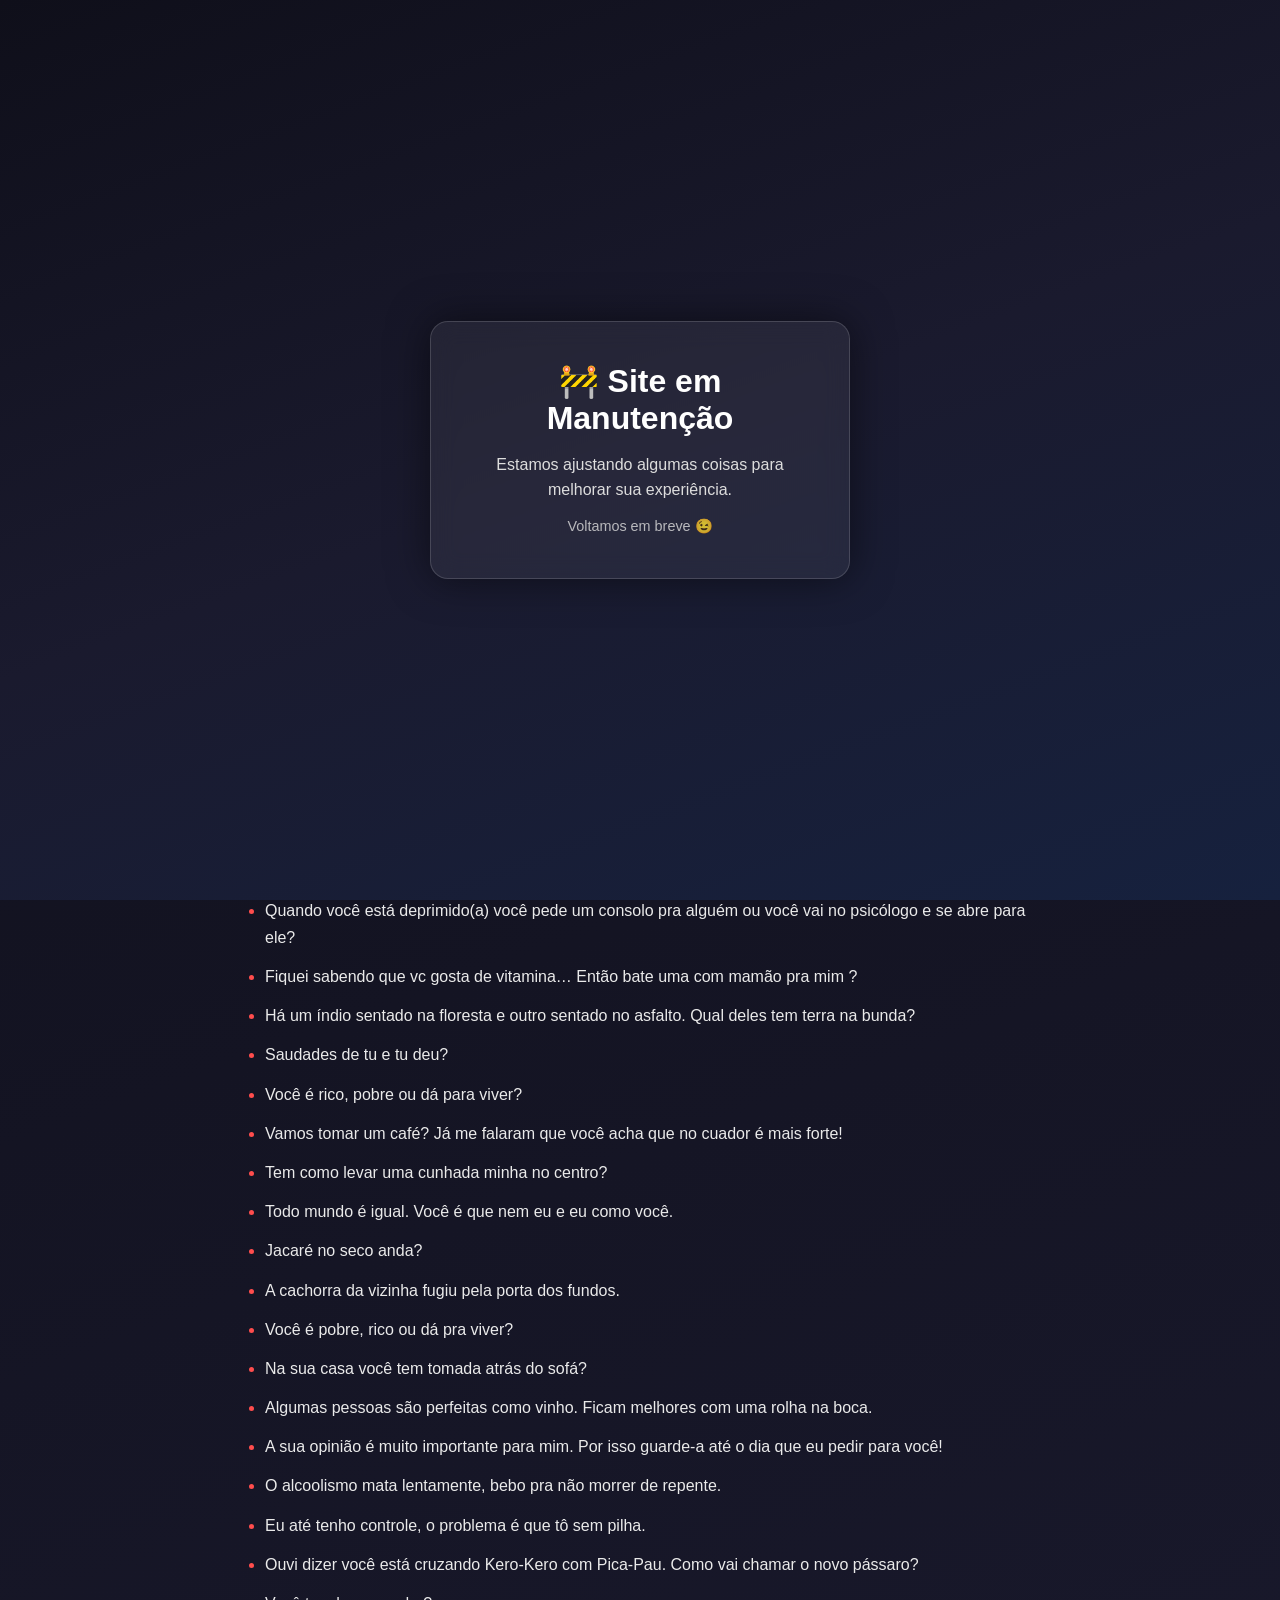
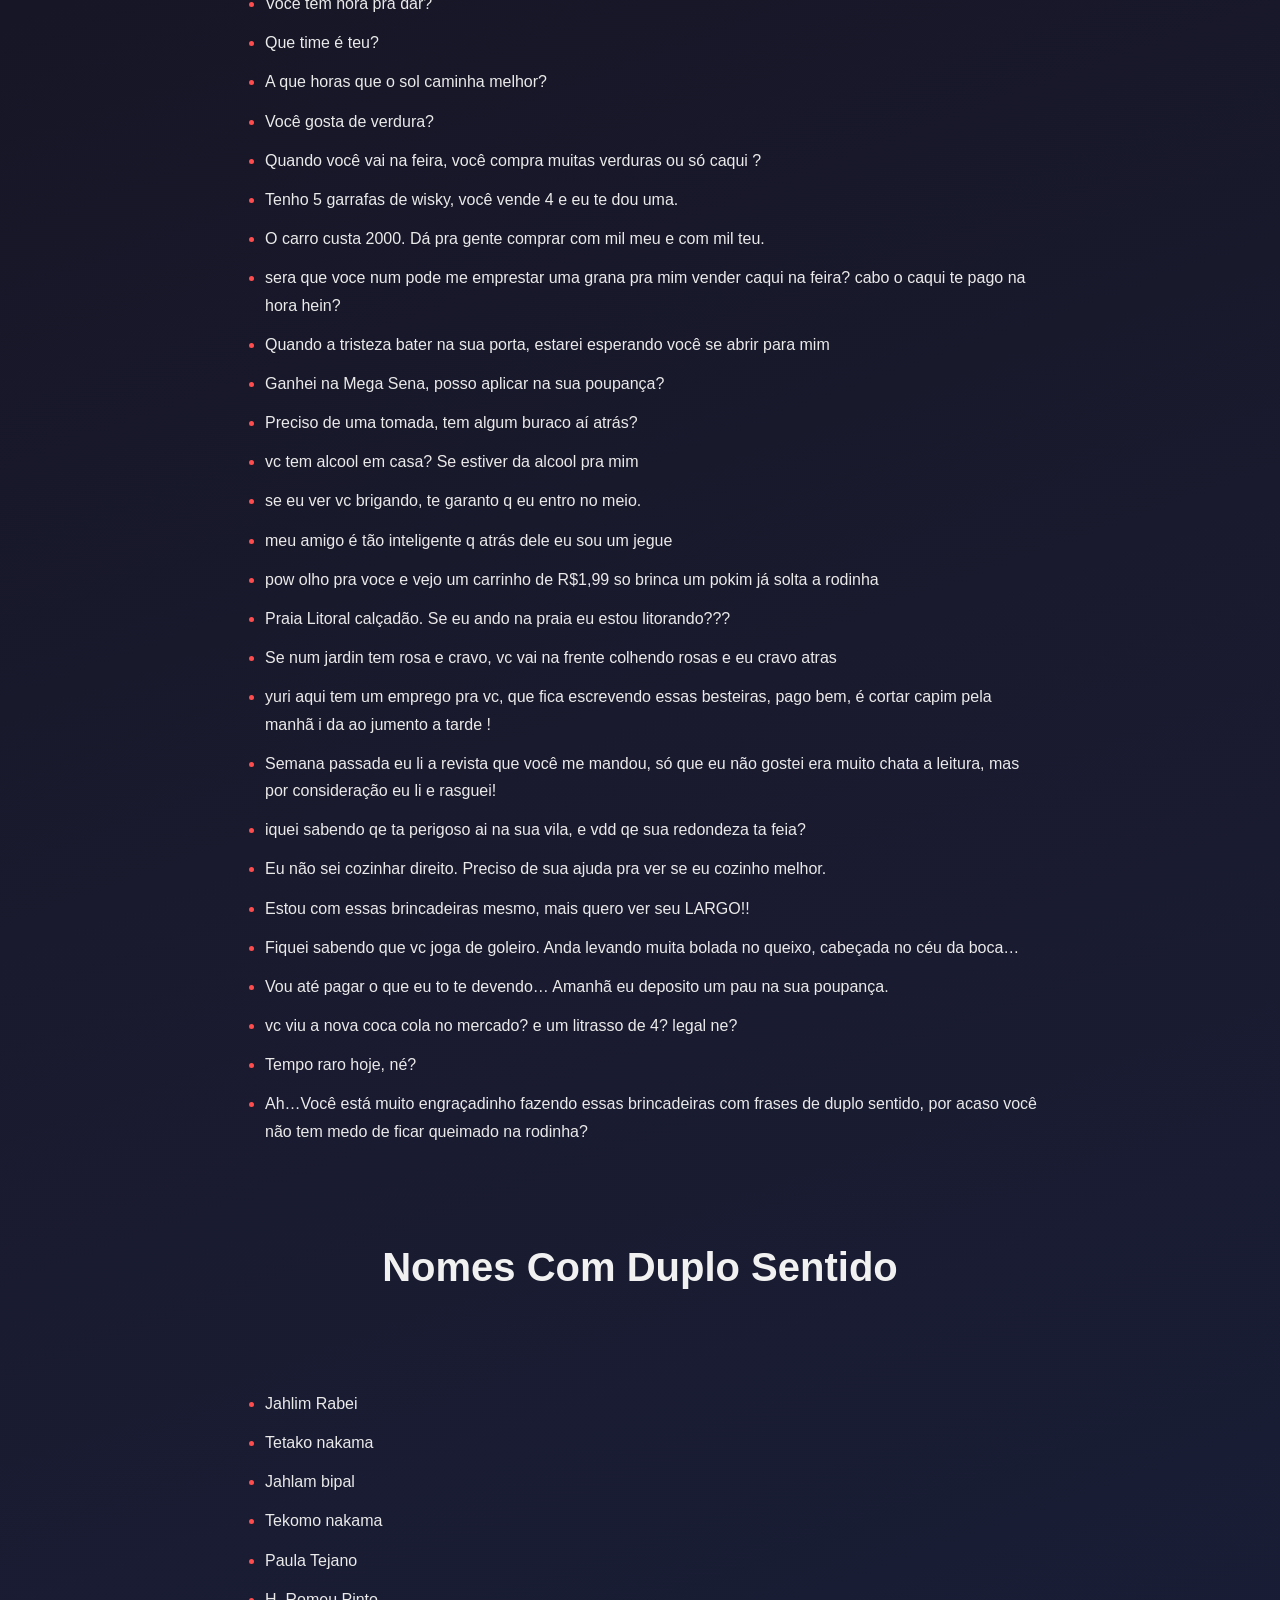
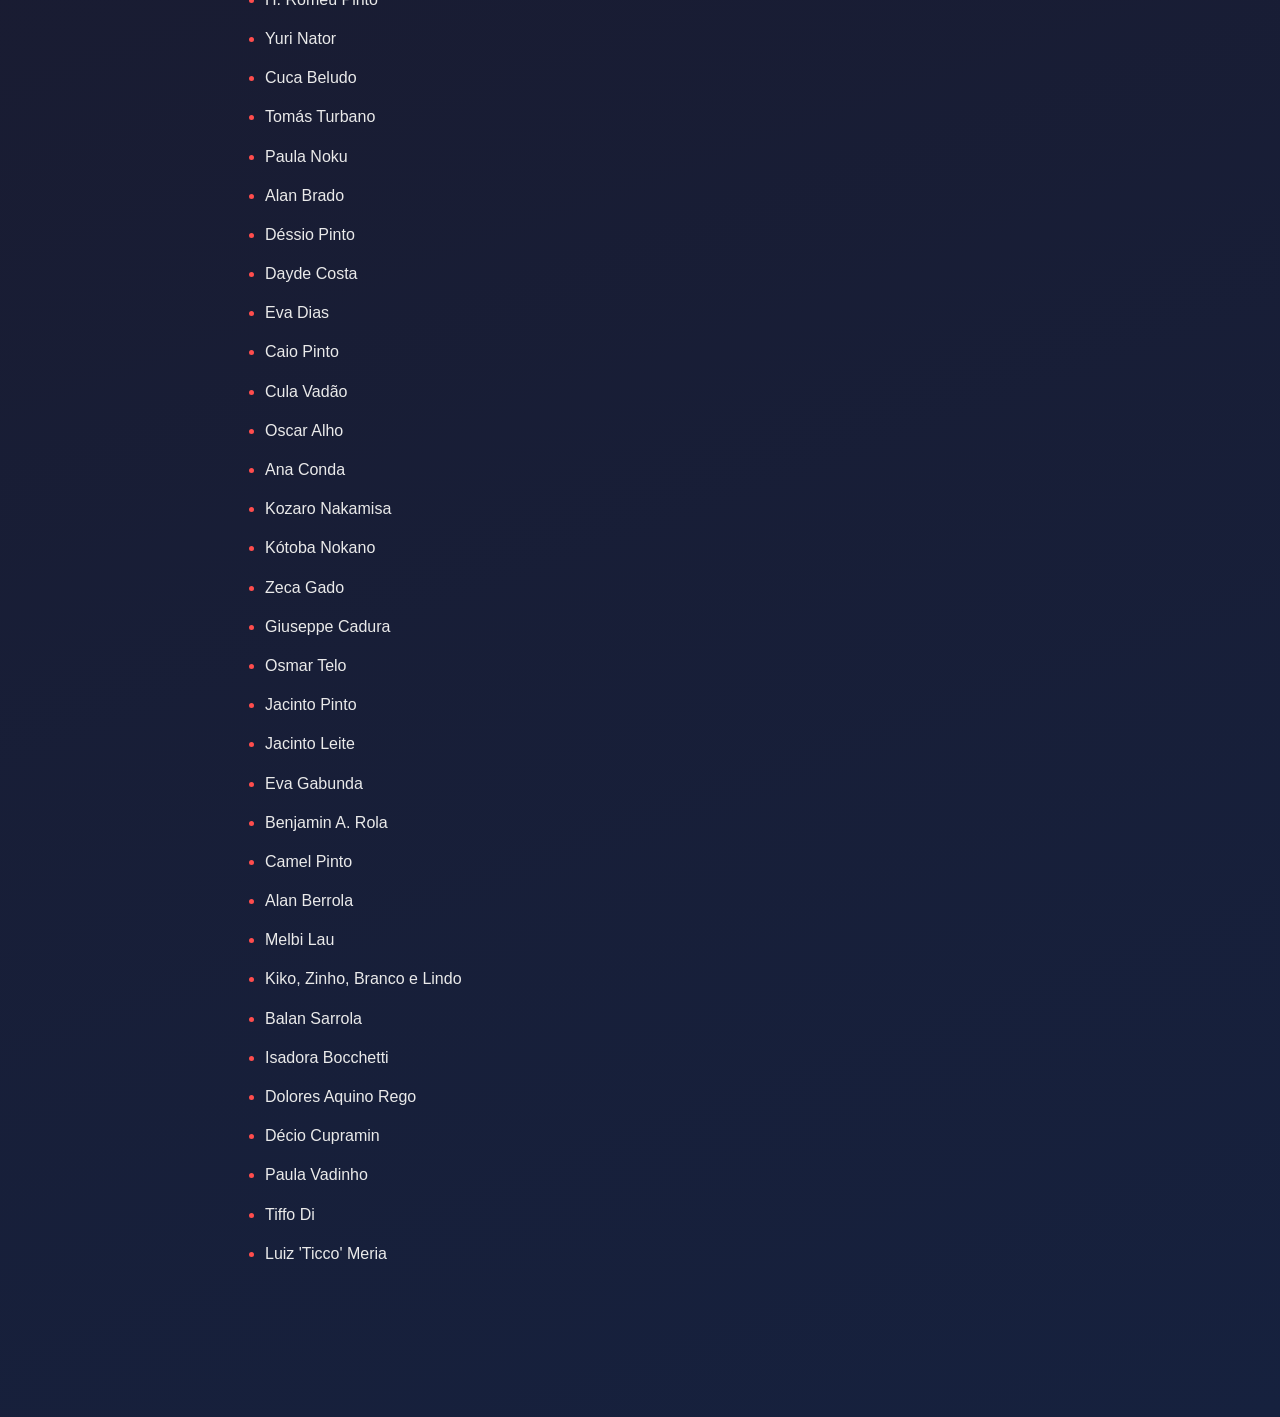
==== index.html @ 2785deab "atualizacao index e css" ====
<!DOCTYPE html>
<html lang="pt-br">
<head>
    <meta charset="UTF-8">
    <meta name="viewport" content="width=device-width, initial-scale=1.0">
    <title>Frases de Duplo Sentido</title>
    <link rel="stylesheet" href="style.css">
</head>

<div class="maintenance-overlay">
    <div class="maintenance-box">
        <h1>🚧 Site em Manutenção</h1>
        <p>
            Estamos ajustando algumas coisas para melhorar sua experiência.
        </p>
        <p class="small">
            Voltamos em breve 😉
        </p>
    </div>
</div>

  <body>

<header class="banner-topo">
    <h1>Frases de Duplo Sentido 😏</h1>
</header>

    <ul class="lista-frases">
  <li>O que eu te prometi ainda está de pé e vai ser cumprido, hein?!</li>
  <li>Dizem que opinião é que nem bunda, cada um tem a sua… Você costuma dar sua opinião?</li>
  <li>No escuro, lê como? Sem óculos, lê como? lê como mesmo?</li>
  <li>Se você quiser ir lá em casa, eu posso te dar uma comida.</li>
  <li>Como você está? Não como você, mas vou indo.</li>
  <li>Com 10kg de carne dá para vinte comer?</li>
  <li>Caminho de paca, tatu caminha dentro?</li>
  <li>Se eu te der 5 iphones, você vende 4 pra mim?</li>
  <li>Se eu cozinho todo mundo come.</li>
  <li>Eu estou cozinhando 20k de feijão, e vem o meu amigo e diz que se eu cozinho não é meu. Se eu cozinho não é meu?</li>
  <li>O carro custa 2000. Dá pra gente comprar com mil meu e com mil teu.</li>
  <li>Nesse calor até marinheiro em terra firme na bunda sua.</li>
  <li>Você corre ou só caminha?</li>
  <li>Quando você está deprimido(a) você pede um consolo pra alguém ou você vai no psicólogo e se abre para ele?</li>
  <li>Fiquei sabendo que vc gosta de vitamina… Então bate uma com mamão pra mim ?</li>
  <li>Há um índio sentado na floresta e outro sentado no asfalto. Qual deles tem terra na bunda?</li>
  <li>Saudades de tu e tu deu?</li>
  <li>Você é rico, pobre ou dá para viver?</li>
  <li>Vamos tomar um café? Já me falaram que você acha que no cuador é mais forte!</li>   
  <LI>Tem como levar uma cunhada minha no centro?</LI>
  <LI>Todo mundo é igual. Você é que nem eu e eu como você.</LI>
  <li>Jacaré no seco anda?</li>
  <li>A cachorra da vizinha fugiu pela porta dos fundos.</li>
  <li>Você é pobre, rico ou dá pra viver?</li>
  <li>Na sua casa você tem tomada atrás do sofá?</li>
  <li>Algumas pessoas são perfeitas como vinho. Ficam melhores com uma rolha na boca.</li>
  <li>A sua opinião é muito importante para mim. Por isso guarde-a até o dia que eu pedir para você!</li>
  <li>O alcoolismo mata lentamente, bebo pra não morrer de repente.</li>
  <li>Eu até tenho controle, o problema é que tô sem pilha.</li>
  <li>Ouvi dizer você está cruzando Kero-Kero com Pica-Pau. Como vai chamar o novo pássaro?</li>
  <li>Você tem hora pra dar?</li>
  <li>Que time é teu?</li>
  <li>A que horas que o sol caminha melhor?</li>
  <li>Você gosta de verdura?</li>
  <li>Quando você vai na feira, você compra muitas verduras ou só caqui ?</li>
  <li>Tenho 5 garrafas de wisky, você vende 4 e eu te dou uma.</li>
  <li>O carro custa 2000. Dá pra gente comprar com mil meu e com mil teu.</li>
  <li>sera que voce num pode me emprestar uma grana pra mim vender caqui na feira? cabo o caqui te pago na hora hein?</li>
  <li>Quando a tristeza bater na sua porta, estarei esperando você se abrir para mim</li>
  <li>Ganhei na Mega Sena, posso aplicar na sua poupança?</li>
  <li>Preciso de uma tomada, tem algum buraco aí atrás?</li>
  <li>vc tem alcool em casa? Se estiver da alcool pra mim</li>
  <li>se eu ver vc brigando, te garanto q eu entro no meio.</li>
  <li>meu amigo é tão inteligente q atrás dele eu sou um jegue</li>
  <li>pow olho pra voce e vejo um carrinho de R$1,99 so brinca um pokim já solta a rodinha</li>
  <li>Praia Litoral calçadão. Se eu ando na praia eu estou litorando???</li>
  <li>Se num jardin tem rosa e cravo, vc vai na frente colhendo rosas e eu cravo atras</li>
  <li>yuri aqui tem um emprego pra vc, que fica escrevendo essas besteiras, pago bem, é cortar capim pela manhã i da ao jumento a tarde !</li>
  <li>Semana passada eu li a revista que você me mandou, só que eu não gostei era muito chata a leitura, mas por consideração eu li e rasguei!</li>
  <li>iquei sabendo qe ta perigoso ai na sua vila, e vdd qe sua redondeza ta feia?</li>
  <li>Eu não sei cozinhar direito. Preciso de sua ajuda pra ver se eu cozinho melhor.</li>
  <li>Estou com essas brincadeiras mesmo, mais quero ver seu LARGO!!</li>
  <li>Fiquei sabendo que vc joga de goleiro. Anda levando muita bolada no queixo, cabeçada no céu da boca…</li>
  <li>Vou até pagar o que eu to te devendo… Amanhã eu deposito um pau na sua poupança.</li>
  <li>vc viu a nova coca cola no mercado? e um litrasso de 4? legal ne?</li>
  <li>Tempo raro hoje, né?</li>
  <li>Ah…Você está muito engraçadinho fazendo essas brincadeiras com frases de duplo sentido, por acaso você não tem medo de ficar queimado na rodinha?</li>
</ul>

<h1>Nomes Com Duplo Sentido</h1>

  <ul class="lista-2">
    <li>Jahlim Rabei</li>
    <li>Tetako nakama</li>
    <li>Jahlam bipal</li>
    <li>Tekomo nakama</li>
    <li>Paula Tejano</li>
    <li>H. Romeu Pinto</li>
    <li>Yuri Nator</li>
    <li>Cuca Beludo</li>
    <li>Tomás Turbano</li>
    <li>Paula Noku</li>
    <li>Alan Brado</li>
    <li>Déssio Pinto</li>
    <li>Dayde Costa</li>
    <li>Eva Dias</li>
    <li>Caio Pinto</li>
    <li>Cula Vadão</li>
    <li>Oscar Alho</li>
    <li>Ana Conda</li>
    <li>Kozaro Nakamisa</li>
    <li>Kótoba Nokano</li>
    <li>Zeca Gado</li>
    <li>Giuseppe Cadura</li>
    <li>Osmar Telo</li>
    <li>Jacinto Pinto</li>
    <li>Jacinto Leite</li>
    <li>Eva Gabunda</li>
    <li>Benjamin A. Rola</li>
    <li>Camel Pinto</li>
    <li>Alan Berrola</li>
    <li>Melbi Lau</li>
    <li>Kiko, Zinho, Branco e Lindo</li>
    <li>Balan Sarrola</li>
    <li>Isadora Bocchetti</li>
    <li>Dolores Aquino Rego</li>
    <li>Décio Cupramin</li>
    <li>Paula Vadinho</li>
    <li>Tiffo Di</li>
    <li>Luiz 'Ticco' Meria</li>
  </ul>

</body>
</html>
---- style.css ----
* {
    margin: 0;
    padding: 0;
    box-sizing: border-box;
    font-family: 'Inter', Arial, sans-serif;
}

body {
    min-height: 100vh;
    background: linear-gradient(160deg, #0f0f1a, #1a1a2e, #16213e);
    color: #f1f1f1;
    padding: 50px 20px;
}

.banner-topo {
    width: 100%;
    height: 250px;
    background-image: url(img/img\ 2.png);
    background-size: cover;
    background-position: center;
    color: white;
    display: flex;
    flex-direction: column;
    justify-content: center;
    align-items: center;
    text-shadow: 2px 2px 5px rgba(0,0,0,0.7);

    margin-bottom: 60px; /* 👈 ESPAÇO ENTRE BANNER E CONTEÚDO */
}


/* TÍTULOS */
h1 {
    font-size: 2.5rem;
    margin-bottom: 100px;
    text-align: center;
}

h2 {
    font-size: 1.1rem;
    font-weight: 400;
    color: #cfcfcf;
    text-align: center;
    margin-bottom: 110px;
}

/* LISTA BÁSICA, MAS BONITA */
.lista-frases {

    max-width: 800px;
    margin: 0 auto;
    list-style: disc;
    padding-left: 25px;
    margin-bottom: 100px; /* espaço após a lista */
}

.lista-frases li {
    font-size: 1rem;
    line-height: 1.7;
    margin-bottom: 12px;
    color: #eaeaea;
}

/* melhora visual das bolinhas */
.lista-frases li::marker {
    color: #ff4d4d;
}

.lista-2 {

    max-width: 800px;
    margin: 0 auto;
    list-style: disc;
    padding-left: 25px;
    margin-bottom: 100px; /* espaço após a lista */

}

.lista-2 li {

    font-size: 1rem;
    line-height: 1.7;
    margin-bottom: 12px;
    color: #eaeaea;
}

/* melhora visual das bolinhas */
.lista-2 li::marker {
    color: #ff4d4d;
}

/* ============================= */
/* OVERLAY DE SITE EM MANUTENÇÃO */
/* ============================= */

.maintenance-overlay {
    position: fixed;
    inset: 0;
    background: linear-gradient(160deg, #0f0f1a, #1a1a2e, #16213e);
    display: flex;
    align-items: center;
    justify-content: center;
    z-index: 999999; /* fica acima de tudo */
}

/* Caixa central */
.maintenance-box {
    background: rgba(255, 255, 255, 0.06);
    border: 1px solid rgba(255, 255, 255, 0.15);
    padding: 40px;
    border-radius: 18px;
    max-width: 420px;
    width: 90%;
    text-align: center;
    backdrop-filter: blur(12px);
    box-shadow: 0 0 40px rgba(0, 0, 0, 0.5);
}

/* Título */
.maintenance-box h1 {
    font-size: 2rem;
    margin-bottom: 15px;
    color: #ffffff;
}

/* Texto */
.maintenance-box p {
    font-size: 1rem;
    line-height: 1.6;
    color: #dddddd;
}

/* Texto menor */
.maintenance-box .small {
    margin-top: 12px;
    font-size: 0.9rem;
    opacity: 0.8;
}
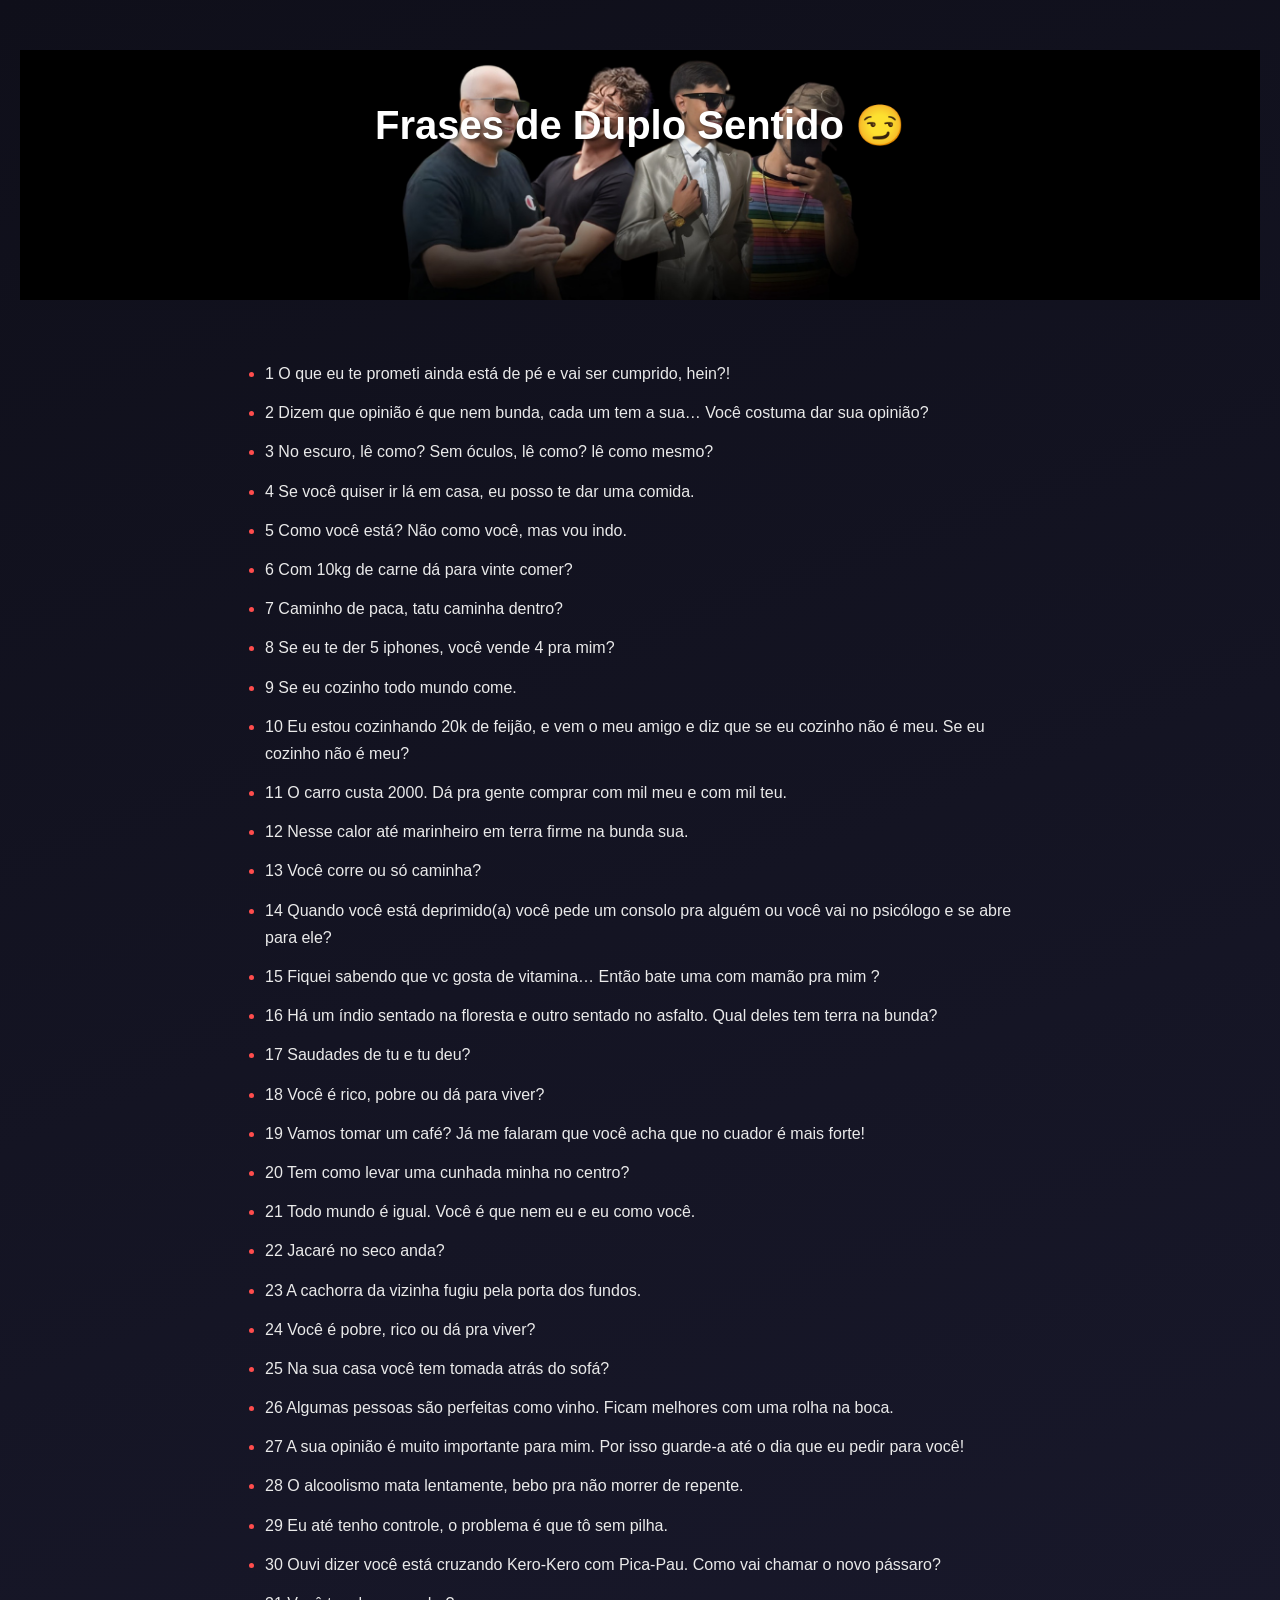
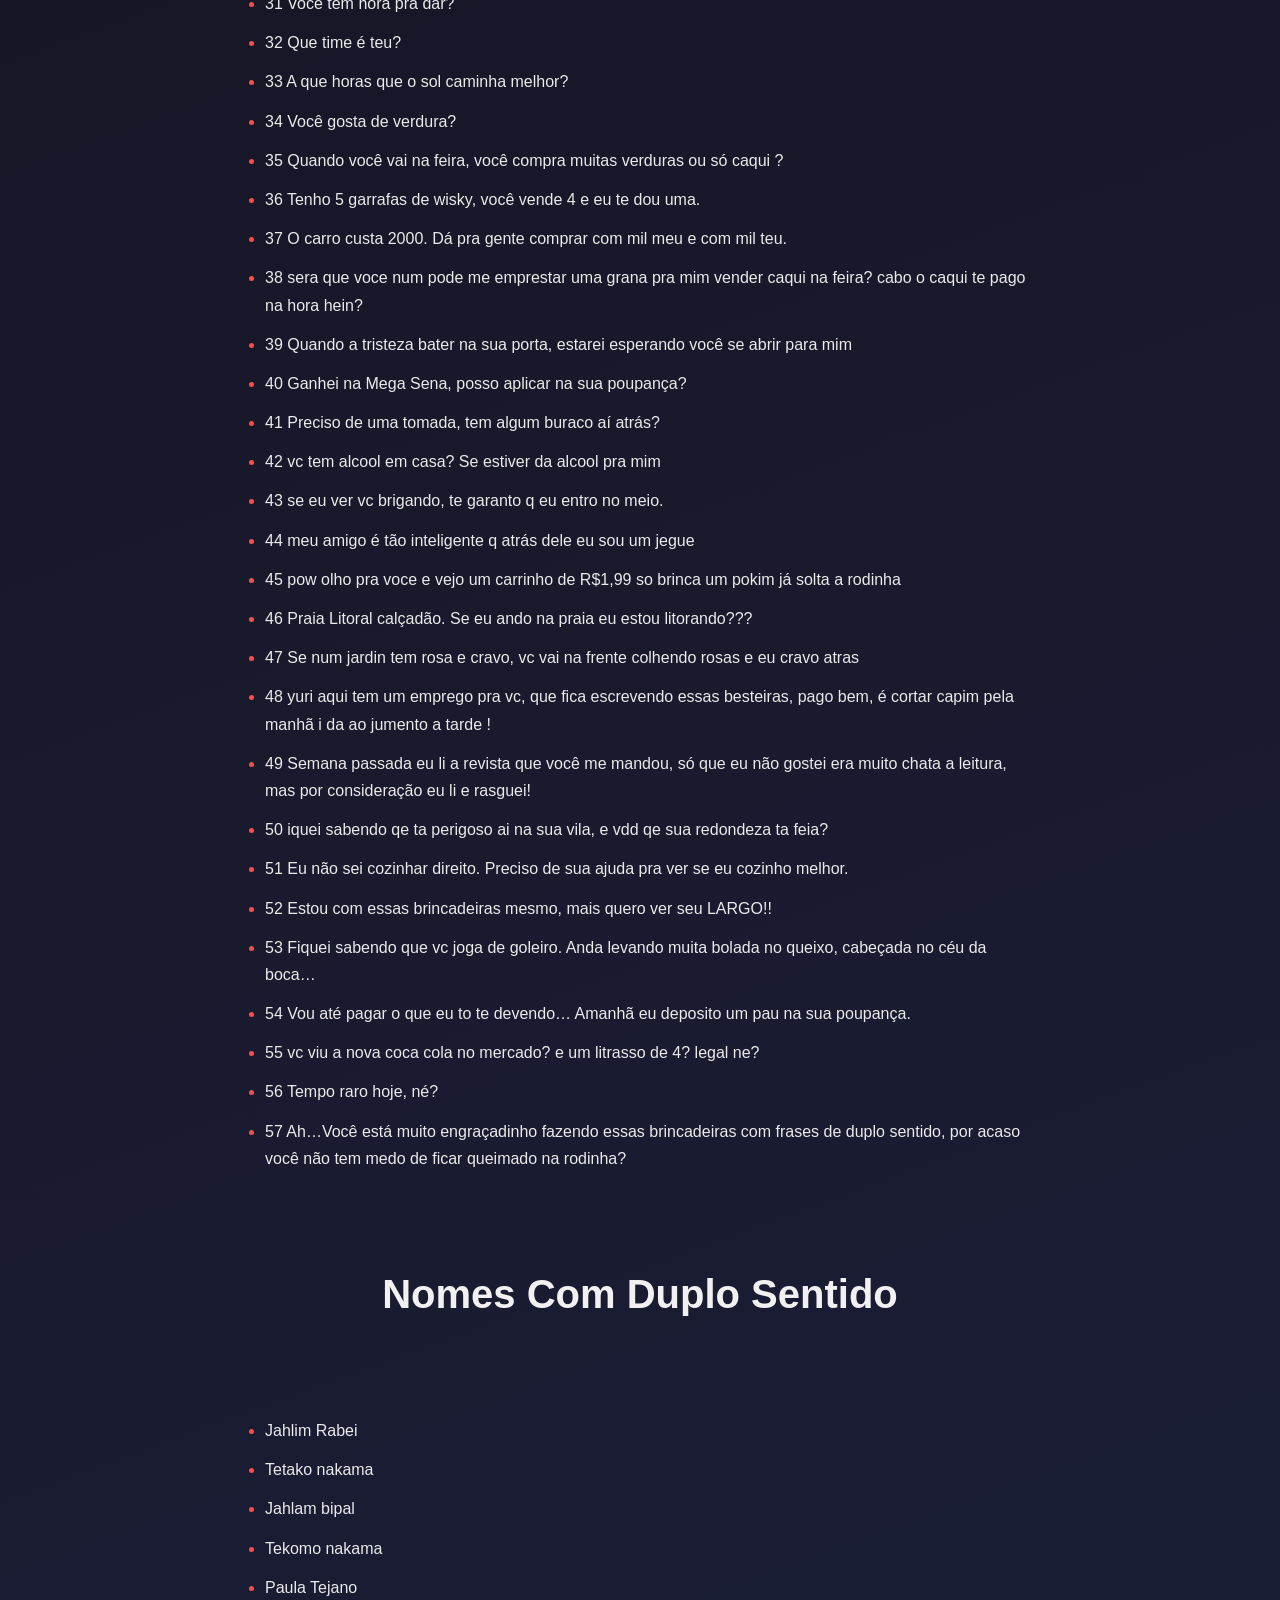
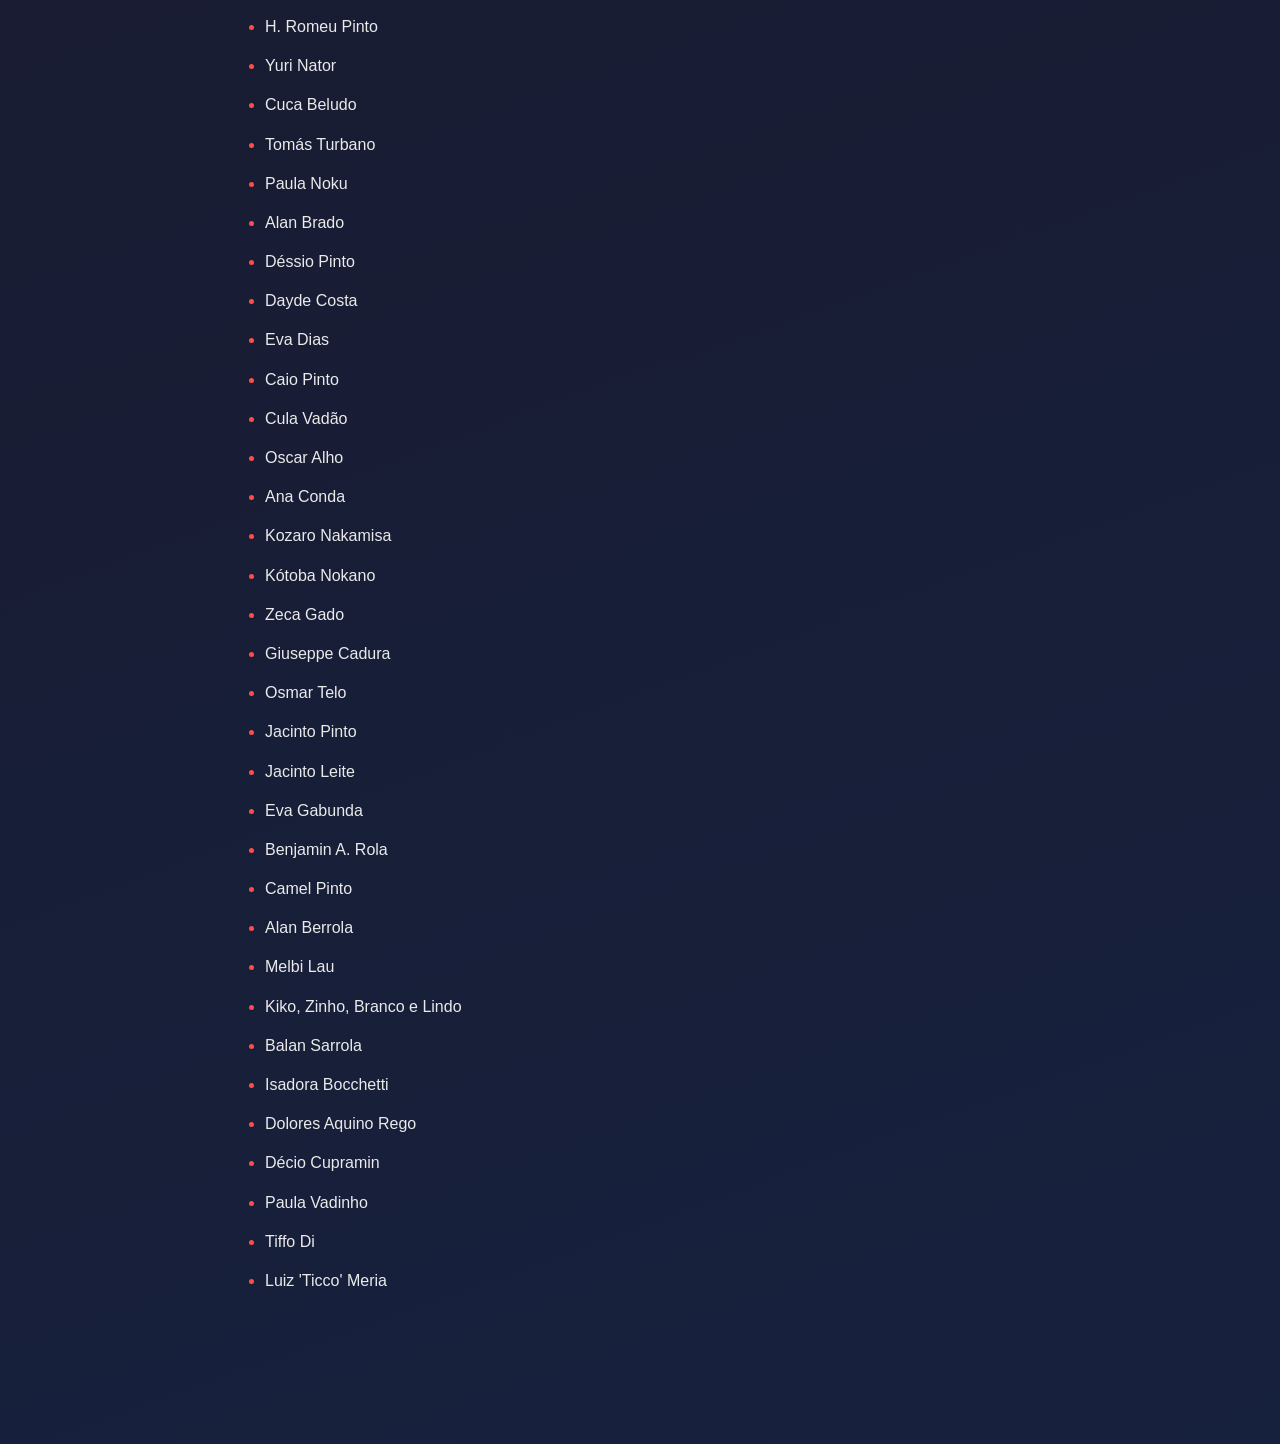
==== commit 1dad93fb: "atualizacao index e css" ====
--- a/index.html
+++ b/index.html
@@ -7,18 +7,6 @@
     <link rel="stylesheet" href="style.css">
 </head>
 
-<div class="maintenance-overlay">
-    <div class="maintenance-box">
-        <h1>🚧 Site em Manutenção</h1>
-        <p>
-            Estamos ajustando algumas coisas para melhorar sua experiência.
-        </p>
-        <p class="small">
-            Voltamos em breve 😉
-        </p>
-    </div>
-</div>
-
   <body>
 
 <header class="banner-topo">
@@ -26,63 +14,63 @@
 </header>
 
     <ul class="lista-frases">
-  <li>O que eu te prometi ainda está de pé e vai ser cumprido, hein?!</li>
-  <li>Dizem que opinião é que nem bunda, cada um tem a sua… Você costuma dar sua opinião?</li>
-  <li>No escuro, lê como? Sem óculos, lê como? lê como mesmo?</li>
-  <li>Se você quiser ir lá em casa, eu posso te dar uma comida.</li>
-  <li>Como você está? Não como você, mas vou indo.</li>
-  <li>Com 10kg de carne dá para vinte comer?</li>
-  <li>Caminho de paca, tatu caminha dentro?</li>
-  <li>Se eu te der 5 iphones, você vende 4 pra mim?</li>
-  <li>Se eu cozinho todo mundo come.</li>
-  <li>Eu estou cozinhando 20k de feijão, e vem o meu amigo e diz que se eu cozinho não é meu. Se eu cozinho não é meu?</li>
-  <li>O carro custa 2000. Dá pra gente comprar com mil meu e com mil teu.</li>
-  <li>Nesse calor até marinheiro em terra firme na bunda sua.</li>
-  <li>Você corre ou só caminha?</li>
-  <li>Quando você está deprimido(a) você pede um consolo pra alguém ou você vai no psicólogo e se abre para ele?</li>
-  <li>Fiquei sabendo que vc gosta de vitamina… Então bate uma com mamão pra mim ?</li>
-  <li>Há um índio sentado na floresta e outro sentado no asfalto. Qual deles tem terra na bunda?</li>
-  <li>Saudades de tu e tu deu?</li>
-  <li>Você é rico, pobre ou dá para viver?</li>
-  <li>Vamos tomar um café? Já me falaram que você acha que no cuador é mais forte!</li>   
-  <LI>Tem como levar uma cunhada minha no centro?</LI>
-  <LI>Todo mundo é igual. Você é que nem eu e eu como você.</LI>
-  <li>Jacaré no seco anda?</li>
-  <li>A cachorra da vizinha fugiu pela porta dos fundos.</li>
-  <li>Você é pobre, rico ou dá pra viver?</li>
-  <li>Na sua casa você tem tomada atrás do sofá?</li>
-  <li>Algumas pessoas são perfeitas como vinho. Ficam melhores com uma rolha na boca.</li>
-  <li>A sua opinião é muito importante para mim. Por isso guarde-a até o dia que eu pedir para você!</li>
-  <li>O alcoolismo mata lentamente, bebo pra não morrer de repente.</li>
-  <li>Eu até tenho controle, o problema é que tô sem pilha.</li>
-  <li>Ouvi dizer você está cruzando Kero-Kero com Pica-Pau. Como vai chamar o novo pássaro?</li>
-  <li>Você tem hora pra dar?</li>
-  <li>Que time é teu?</li>
-  <li>A que horas que o sol caminha melhor?</li>
-  <li>Você gosta de verdura?</li>
-  <li>Quando você vai na feira, você compra muitas verduras ou só caqui ?</li>
-  <li>Tenho 5 garrafas de wisky, você vende 4 e eu te dou uma.</li>
-  <li>O carro custa 2000. Dá pra gente comprar com mil meu e com mil teu.</li>
-  <li>sera que voce num pode me emprestar uma grana pra mim vender caqui na feira? cabo o caqui te pago na hora hein?</li>
-  <li>Quando a tristeza bater na sua porta, estarei esperando você se abrir para mim</li>
-  <li>Ganhei na Mega Sena, posso aplicar na sua poupança?</li>
-  <li>Preciso de uma tomada, tem algum buraco aí atrás?</li>
-  <li>vc tem alcool em casa? Se estiver da alcool pra mim</li>
-  <li>se eu ver vc brigando, te garanto q eu entro no meio.</li>
-  <li>meu amigo é tão inteligente q atrás dele eu sou um jegue</li>
-  <li>pow olho pra voce e vejo um carrinho de R$1,99 so brinca um pokim já solta a rodinha</li>
-  <li>Praia Litoral calçadão. Se eu ando na praia eu estou litorando???</li>
-  <li>Se num jardin tem rosa e cravo, vc vai na frente colhendo rosas e eu cravo atras</li>
-  <li>yuri aqui tem um emprego pra vc, que fica escrevendo essas besteiras, pago bem, é cortar capim pela manhã i da ao jumento a tarde !</li>
-  <li>Semana passada eu li a revista que você me mandou, só que eu não gostei era muito chata a leitura, mas por consideração eu li e rasguei!</li>
-  <li>iquei sabendo qe ta perigoso ai na sua vila, e vdd qe sua redondeza ta feia?</li>
-  <li>Eu não sei cozinhar direito. Preciso de sua ajuda pra ver se eu cozinho melhor.</li>
-  <li>Estou com essas brincadeiras mesmo, mais quero ver seu LARGO!!</li>
-  <li>Fiquei sabendo que vc joga de goleiro. Anda levando muita bolada no queixo, cabeçada no céu da boca…</li>
-  <li>Vou até pagar o que eu to te devendo… Amanhã eu deposito um pau na sua poupança.</li>
-  <li>vc viu a nova coca cola no mercado? e um litrasso de 4? legal ne?</li>
-  <li>Tempo raro hoje, né?</li>
-  <li>Ah…Você está muito engraçadinho fazendo essas brincadeiras com frases de duplo sentido, por acaso você não tem medo de ficar queimado na rodinha?</li>
+  <li>1 O que eu te prometi ainda está de pé e vai ser cumprido, hein?!</li>
+  <li>2 Dizem que opinião é que nem bunda, cada um tem a sua… Você costuma dar sua opinião?</li>
+  <li>3 No escuro, lê como? Sem óculos, lê como? lê como mesmo?</li>
+  <li>4 Se você quiser ir lá em casa, eu posso te dar uma comida.</li>
+  <li>5 Como você está? Não como você, mas vou indo.</li>
+  <li>6 Com 10kg de carne dá para vinte comer?</li>
+  <li>7 Caminho de paca, tatu caminha dentro?</li>
+  <li>8 Se eu te der 5 iphones, você vende 4 pra mim?</li>
+  <li>9 Se eu cozinho todo mundo come.</li>
+  <li>10 Eu estou cozinhando 20k de feijão, e vem o meu amigo e diz que se eu cozinho não é meu. Se eu cozinho não é meu?</li>
+  <li>11 O carro custa 2000. Dá pra gente comprar com mil meu e com mil teu.</li>
+  <li>12 Nesse calor até marinheiro em terra firme na bunda sua.</li>
+  <li>13 Você corre ou só caminha?</li>
+  <li>14 Quando você está deprimido(a) você pede um consolo pra alguém ou você vai no psicólogo e se abre para ele?</li>
+  <li>15 Fiquei sabendo que vc gosta de vitamina… Então bate uma com mamão pra mim ?</li>
+  <li>16 Há um índio sentado na floresta e outro sentado no asfalto. Qual deles tem terra na bunda?</li>
+  <li>17 Saudades de tu e tu deu?</li>
+  <li>18 Você é rico, pobre ou dá para viver?</li>
+  <li>19 Vamos tomar um café? Já me falaram que você acha que no cuador é mais forte!</li>   
+  <LI>20 Tem como levar uma cunhada minha no centro?</LI>
+  <LI>21 Todo mundo é igual. Você é que nem eu e eu como você.</LI>
+  <li>22 Jacaré no seco anda?</li>
+  <li>23 A cachorra da vizinha fugiu pela porta dos fundos.</li>
+  <li>24 Você é pobre, rico ou dá pra viver?</li>
+  <li>25 Na sua casa você tem tomada atrás do sofá?</li>
+  <li>26 Algumas pessoas são perfeitas como vinho. Ficam melhores com uma rolha na boca.</li>
+  <li>27 A sua opinião é muito importante para mim. Por isso guarde-a até o dia que eu pedir para você!</li>
+  <li>28 O alcoolismo mata lentamente, bebo pra não morrer de repente.</li>
+  <li>29 Eu até tenho controle, o problema é que tô sem pilha.</li>
+  <li>30 Ouvi dizer você está cruzando Kero-Kero com Pica-Pau. Como vai chamar o novo pássaro?</li>
+  <li>31 Você tem hora pra dar?</li>
+  <li>32 Que time é teu?</li>
+  <li>33 A que horas que o sol caminha melhor?</li>
+  <li>34 Você gosta de verdura?</li>
+  <li>35 Quando você vai na feira, você compra muitas verduras ou só caqui ?</li>
+  <li>36 Tenho 5 garrafas de wisky, você vende 4 e eu te dou uma.</li>
+  <li>37 O carro custa 2000. Dá pra gente comprar com mil meu e com mil teu.</li>
+  <li>38 sera que voce num pode me emprestar uma grana pra mim vender caqui na feira? cabo o caqui te pago na hora hein?</li>
+  <li>39 Quando a tristeza bater na sua porta, estarei esperando você se abrir para mim</li>
+  <li>40 Ganhei na Mega Sena, posso aplicar na sua poupança?</li>
+  <li>41 Preciso de uma tomada, tem algum buraco aí atrás?</li>
+  <li>42 vc tem alcool em casa? Se estiver da alcool pra mim</li>
+  <li>43 se eu ver vc brigando, te garanto q eu entro no meio.</li>
+  <li>44 meu amigo é tão inteligente q atrás dele eu sou um jegue</li>
+  <li>45 pow olho pra voce e vejo um carrinho de R$1,99 so brinca um pokim já solta a rodinha</li>
+  <li>46 Praia Litoral calçadão. Se eu ando na praia eu estou litorando???</li>
+  <li>47 Se num jardin tem rosa e cravo, vc vai na frente colhendo rosas e eu cravo atras</li>
+  <li>48 yuri aqui tem um emprego pra vc, que fica escrevendo essas besteiras, pago bem, é cortar capim pela manhã i da ao jumento a tarde !</li>
+  <li>49 Semana passada eu li a revista que você me mandou, só que eu não gostei era muito chata a leitura, mas por consideração eu li e rasguei!</li>
+  <li>50 iquei sabendo qe ta perigoso ai na sua vila, e vdd qe sua redondeza ta feia?</li>
+  <li>51 Eu não sei cozinhar direito. Preciso de sua ajuda pra ver se eu cozinho melhor.</li>
+  <li>52 Estou com essas brincadeiras mesmo, mais quero ver seu LARGO!!</li>
+  <li>53 Fiquei sabendo que vc joga de goleiro. Anda levando muita bolada no queixo, cabeçada no céu da boca…</li>
+  <li>54 Vou até pagar o que eu to te devendo… Amanhã eu deposito um pau na sua poupança.</li>
+  <li>55 vc viu a nova coca cola no mercado? e um litrasso de 4? legal ne?</li>
+  <li>56 Tempo raro hoje, né?</li>
+  <li>57 Ah…Você está muito engraçadinho fazendo essas brincadeiras com frases de duplo sentido, por acaso você não tem medo de ficar queimado na rodinha?</li>
 </ul>
 
 <h1>Nomes Com Duplo Sentido</h1>
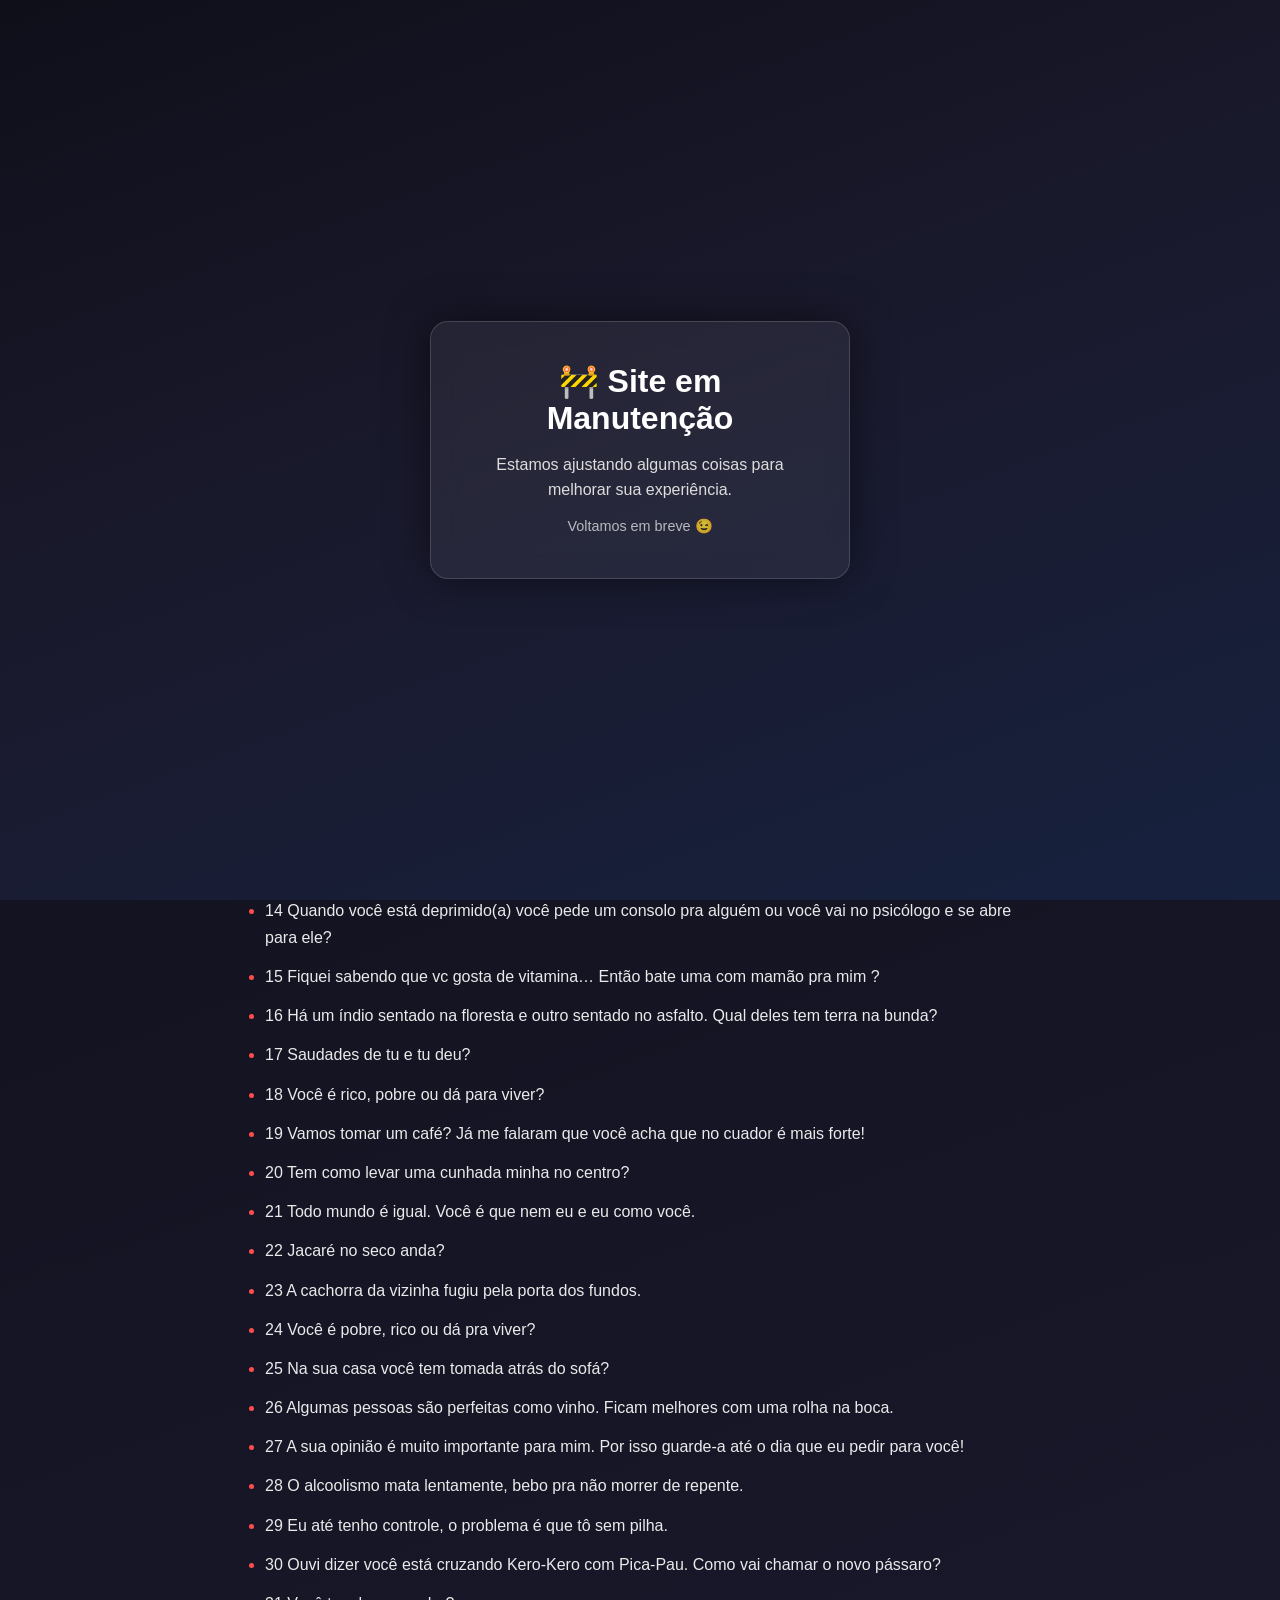
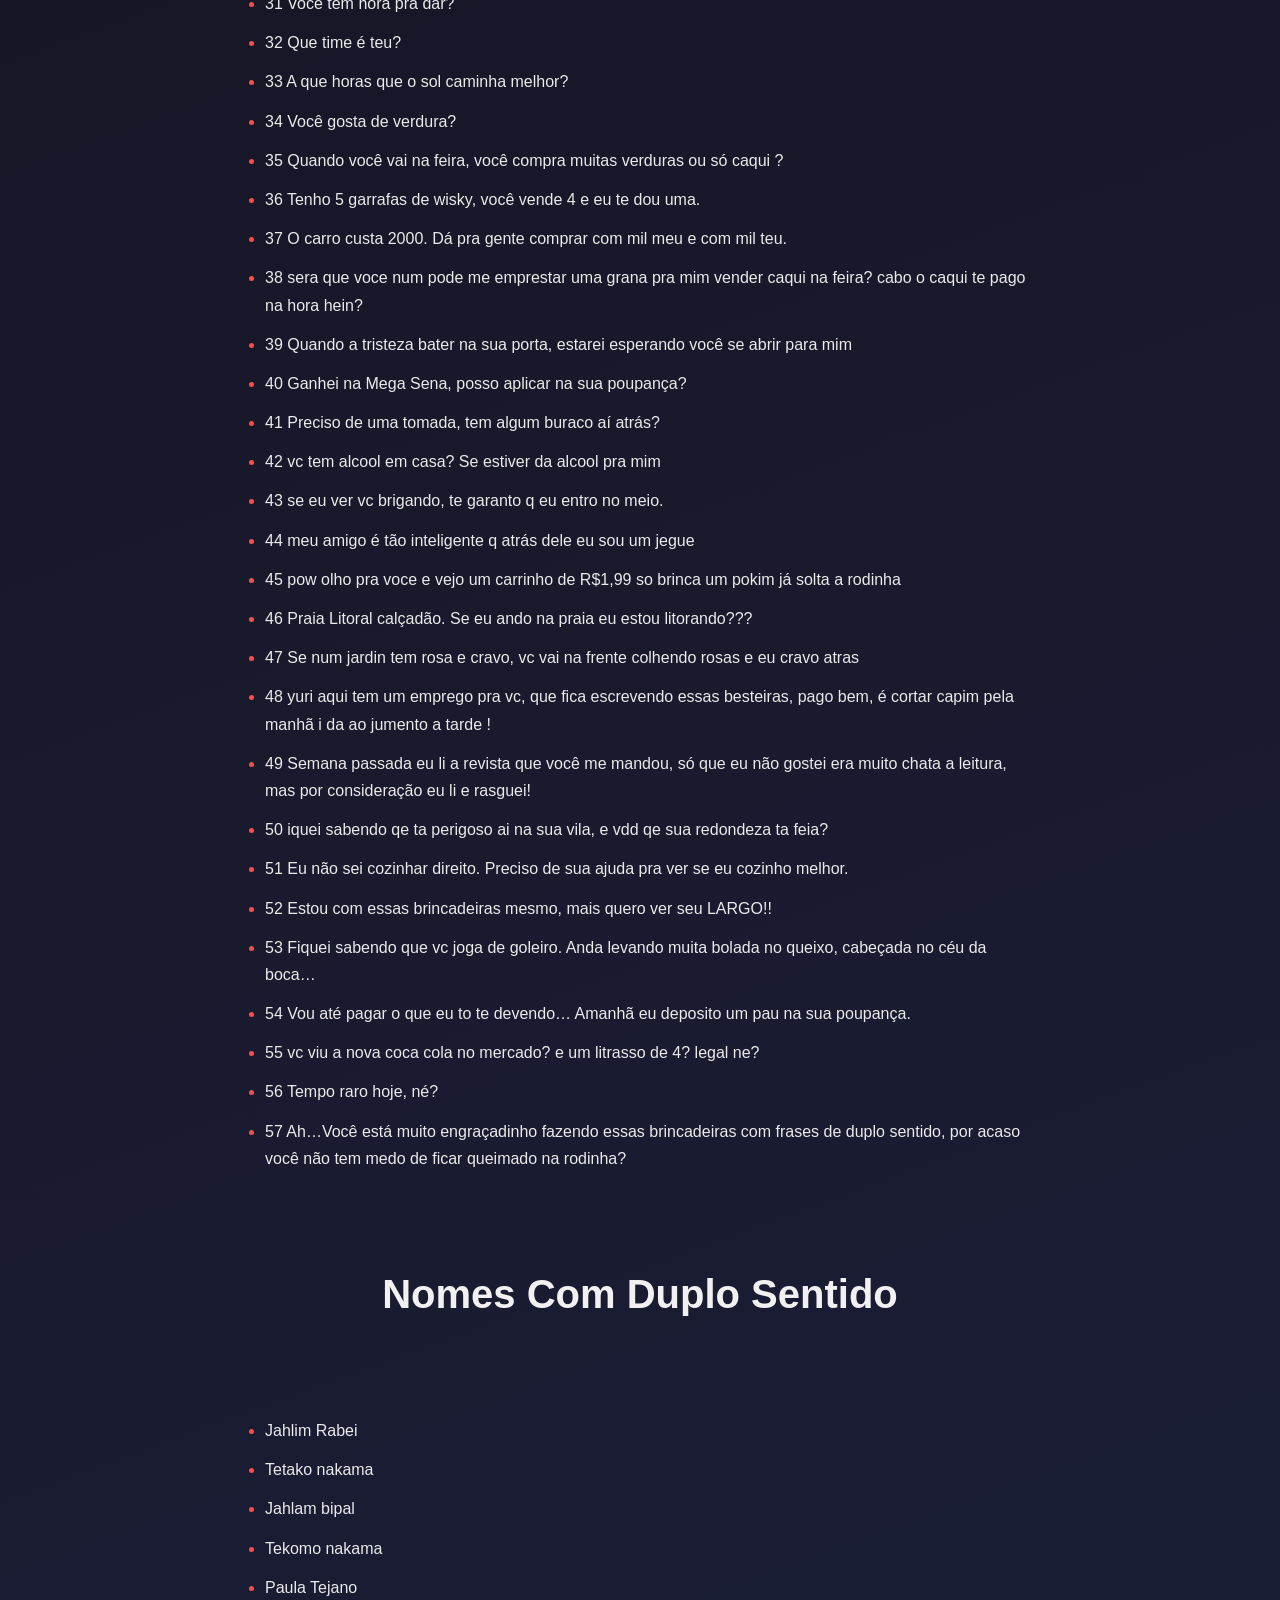
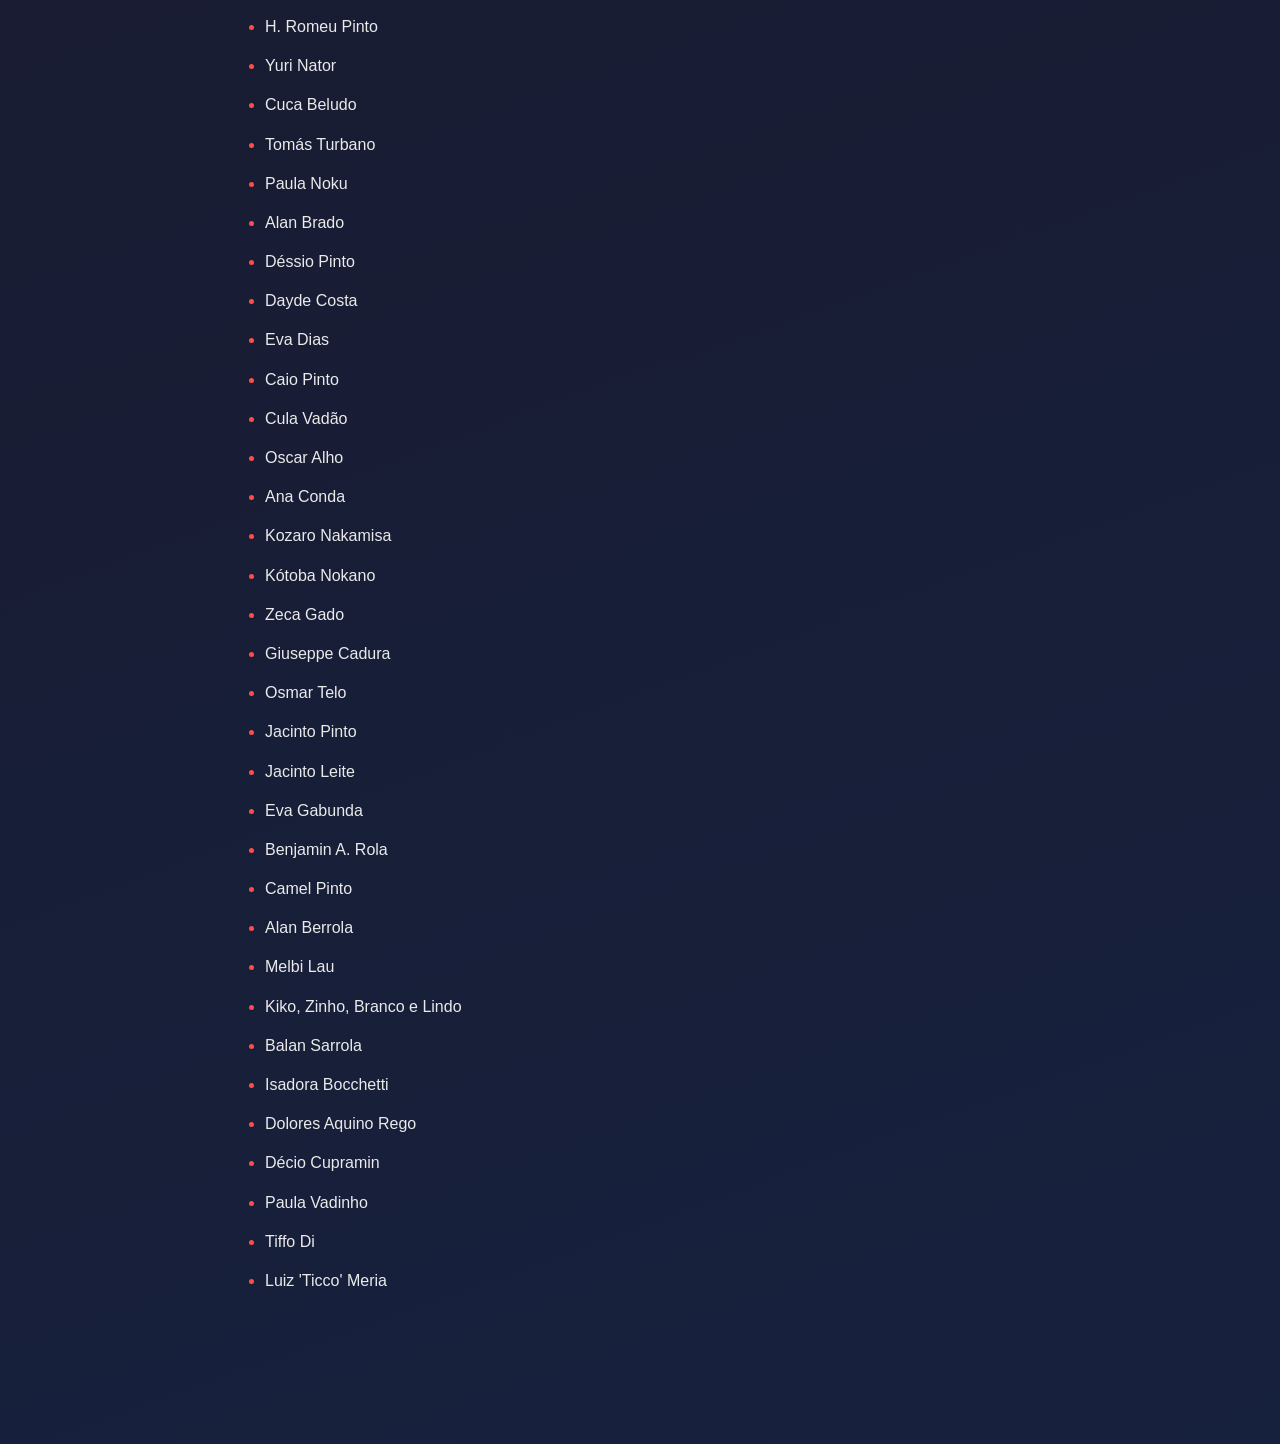
==== commit e300a2a7: "atualizacao index e css" ====
--- a/index.html
+++ b/index.html
@@ -6,6 +6,18 @@
     <title>Frases de Duplo Sentido</title>
     <link rel="stylesheet" href="style.css">
 </head>
+
+ <div class="maintenance-overlay">
+    <div class="maintenance-box">
+        <h1>🚧 Site em Manutenção</h1>
+        <p>
+            Estamos ajustando algumas coisas para melhorar sua experiência.
+        </p>
+        <p class="small">
+            Voltamos em breve 😉
+        </p>
+    </div>
+</div> 
 
   <body>
 
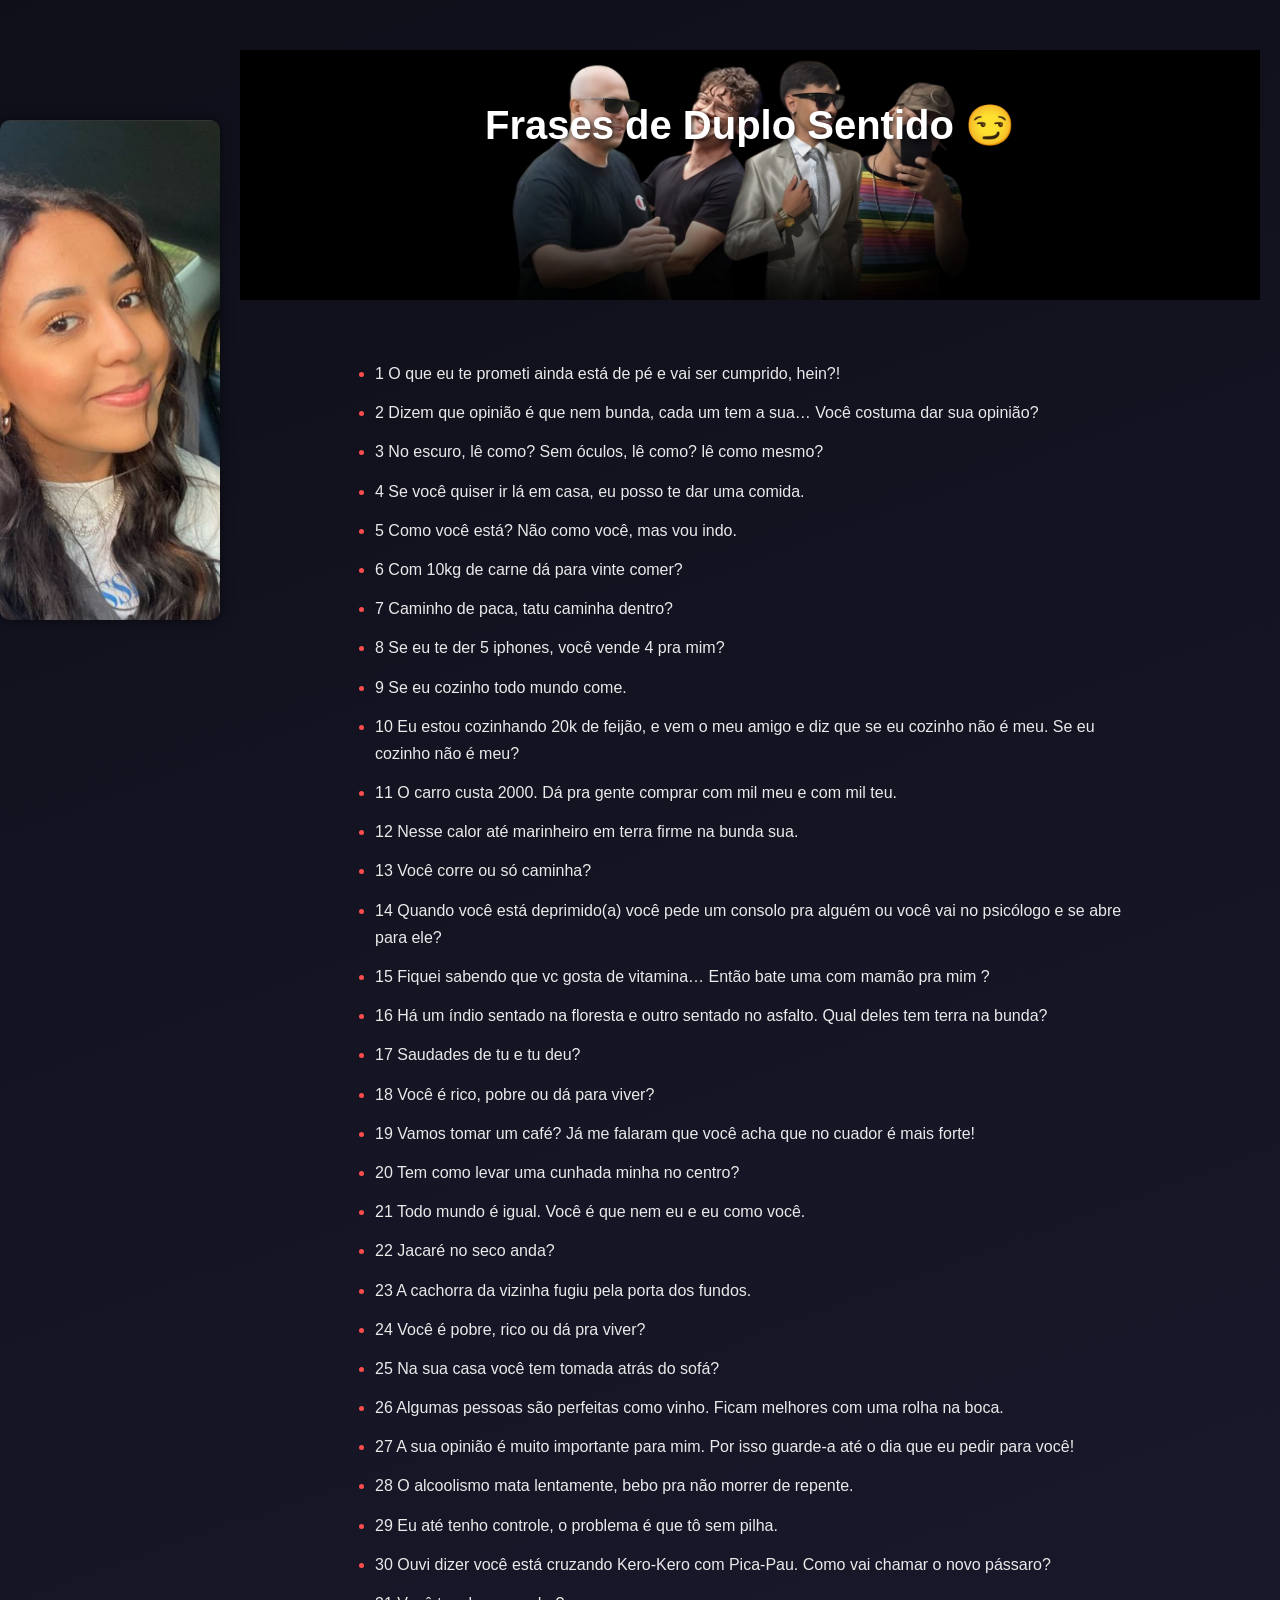
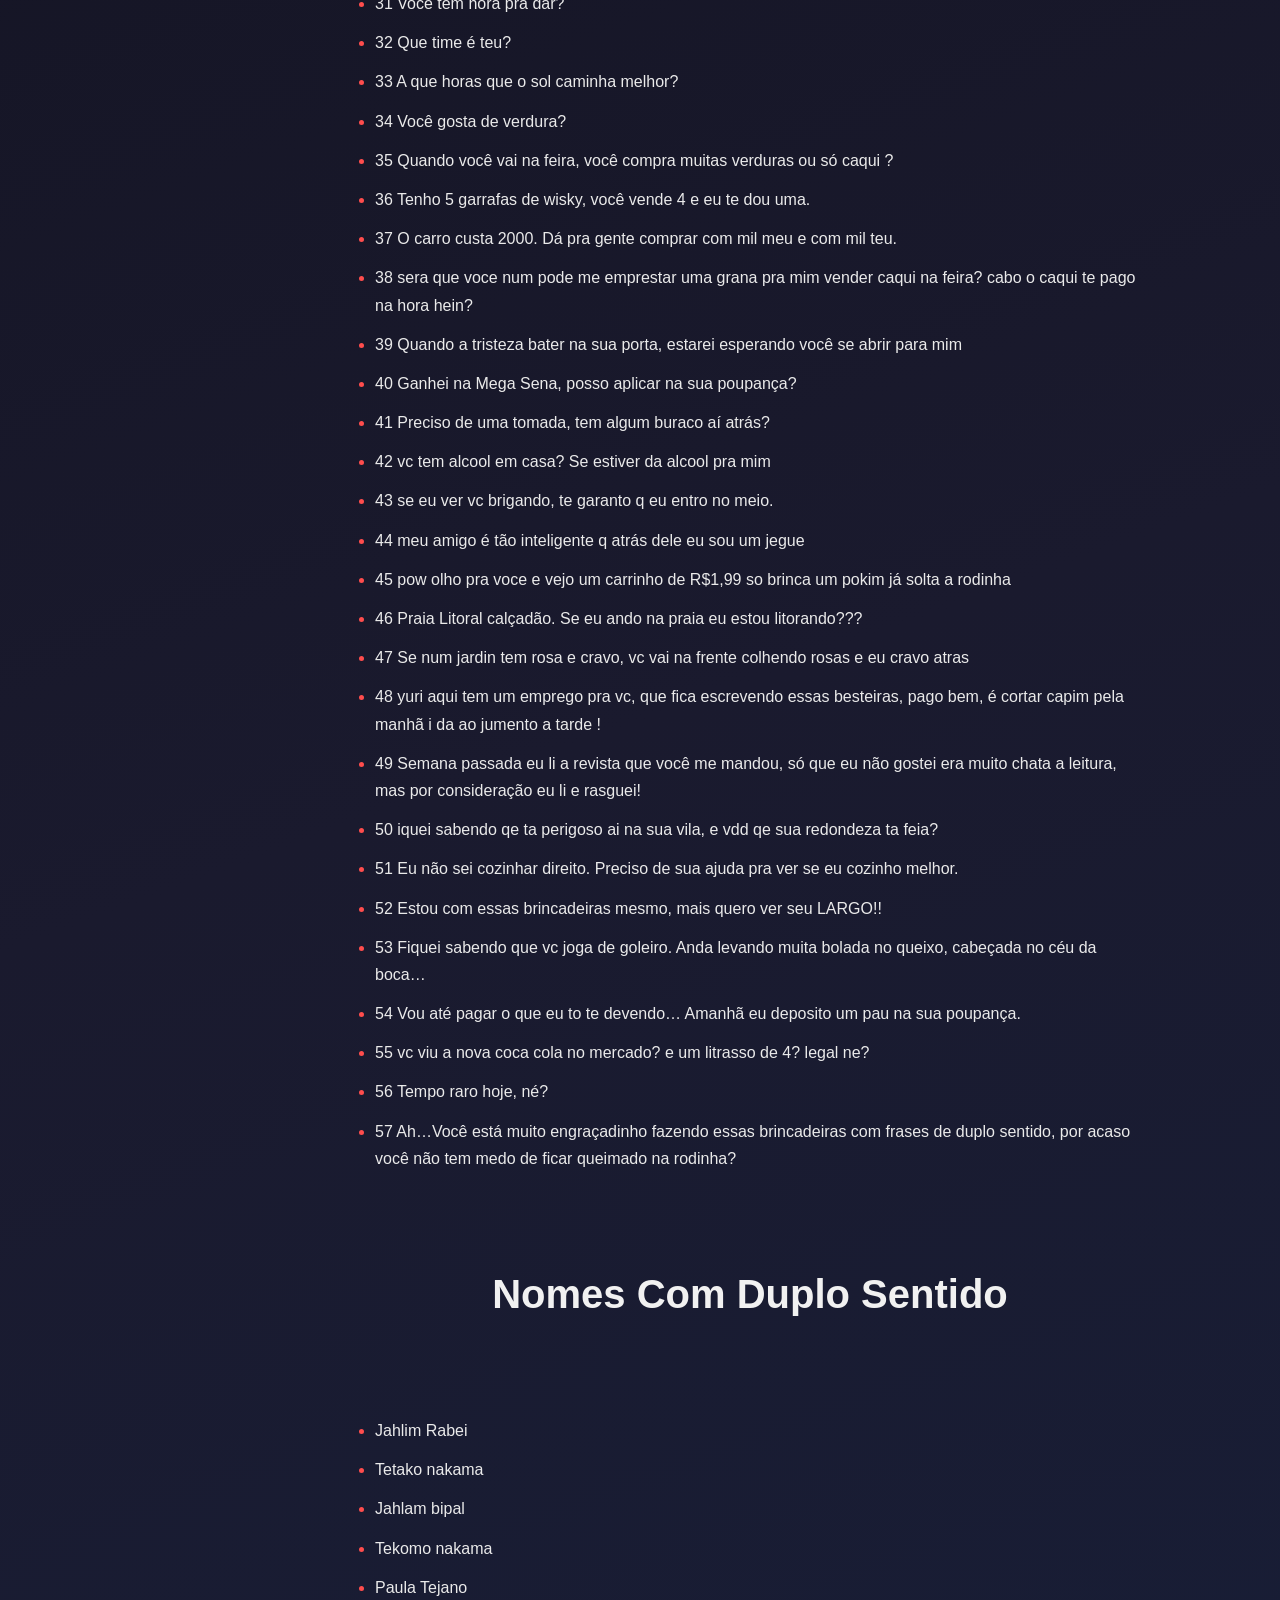
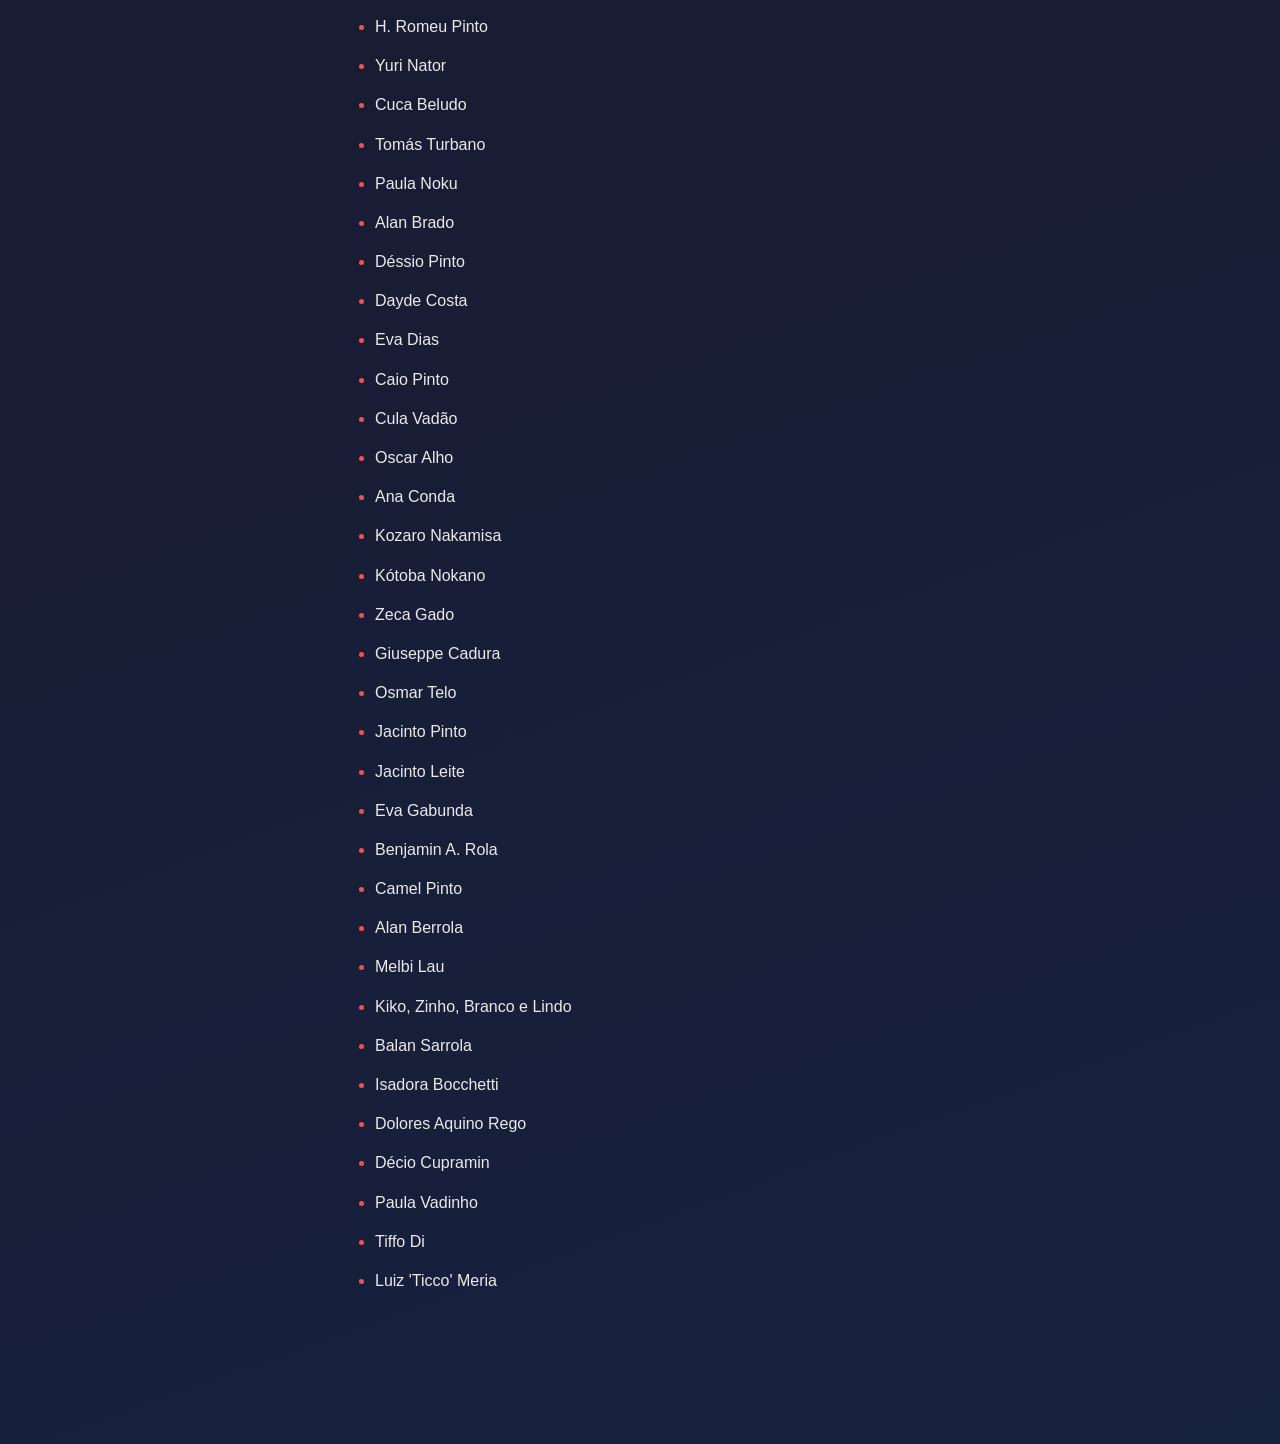
==== commit 2100fa0a: "atualizacao index e css" ====
--- a/index.html
+++ b/index.html
@@ -7,19 +7,11 @@
     <link rel="stylesheet" href="style.css">
 </head>
 
- <div class="maintenance-overlay">
-    <div class="maintenance-box">
-        <h1>🚧 Site em Manutenção</h1>
-        <p>
-            Estamos ajustando algumas coisas para melhorar sua experiência.
-        </p>
-        <p class="small">
-            Voltamos em breve 😉
-        </p>
-    </div>
-</div> 
+  <body>
 
-  <body>
+    <div class="banner-lateral">
+    <img src="img/Captura de tela 2025-12-17 100138.png" alt="Banner lateral">
+</div>
 
 <header class="banner-topo">
     <h1>Frases de Duplo Sentido 😏</h1>
--- a/style.css
+++ b/style.css
@@ -136,3 +136,31 @@
     font-size: 0.9rem;
     opacity: 0.8;
 }
+
+/* ============================= */
+/* BANNER LATERAL ESQUERDO */
+/* ============================= */
+
+.banner-lateral {
+    position: fixed;
+    top: 120px; /* ajusta distância do topo */
+    left: 0;
+    width: 220px;
+    height: 500px;
+    background: #111;
+    border-radius: 10px;
+    overflow: hidden;
+    box-shadow: 0px 0px 12px rgba(0,0,0,0.5);
+    z-index: 900;
+}
+
+.banner-lateral img {
+    width: 100%;
+    height: 100%;
+    object-fit: cover;
+}
+
+/* empurrar o conteúdo para a direita */
+body {
+    padding-left: 240px;
+}
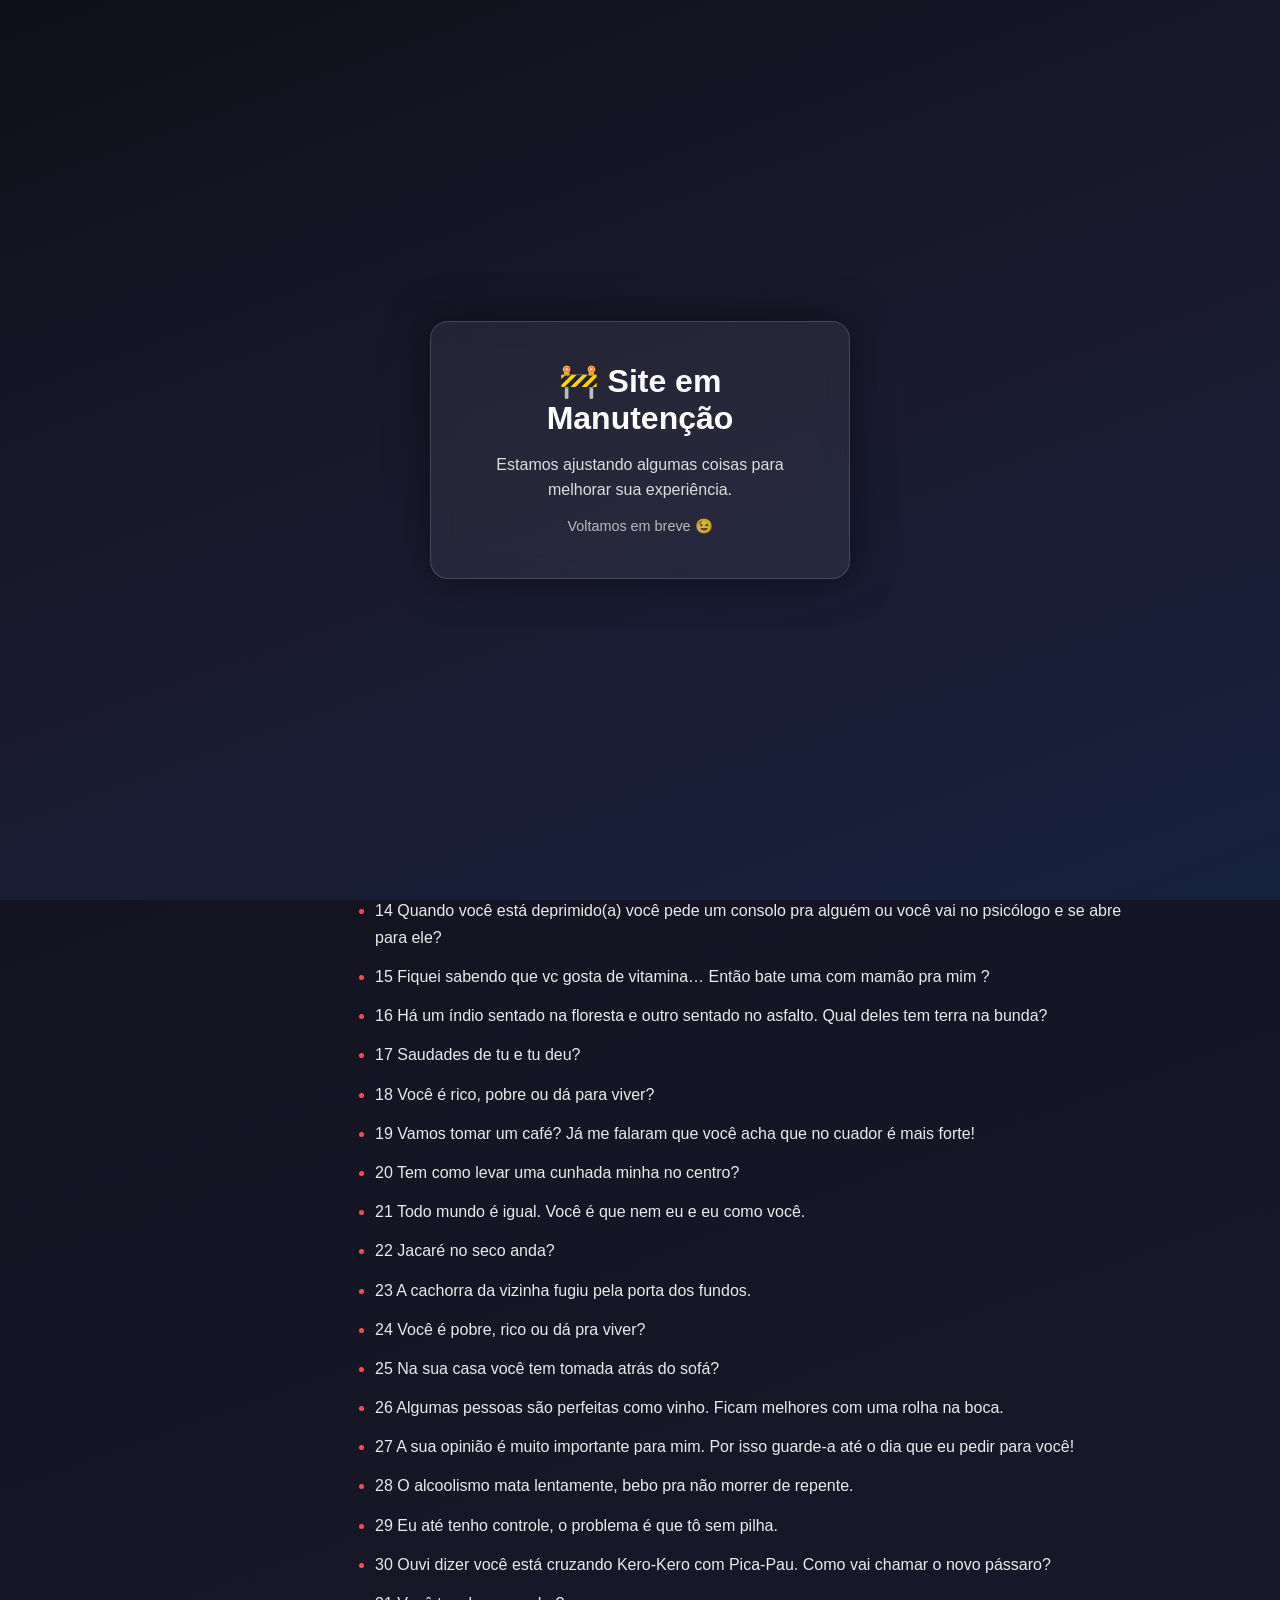
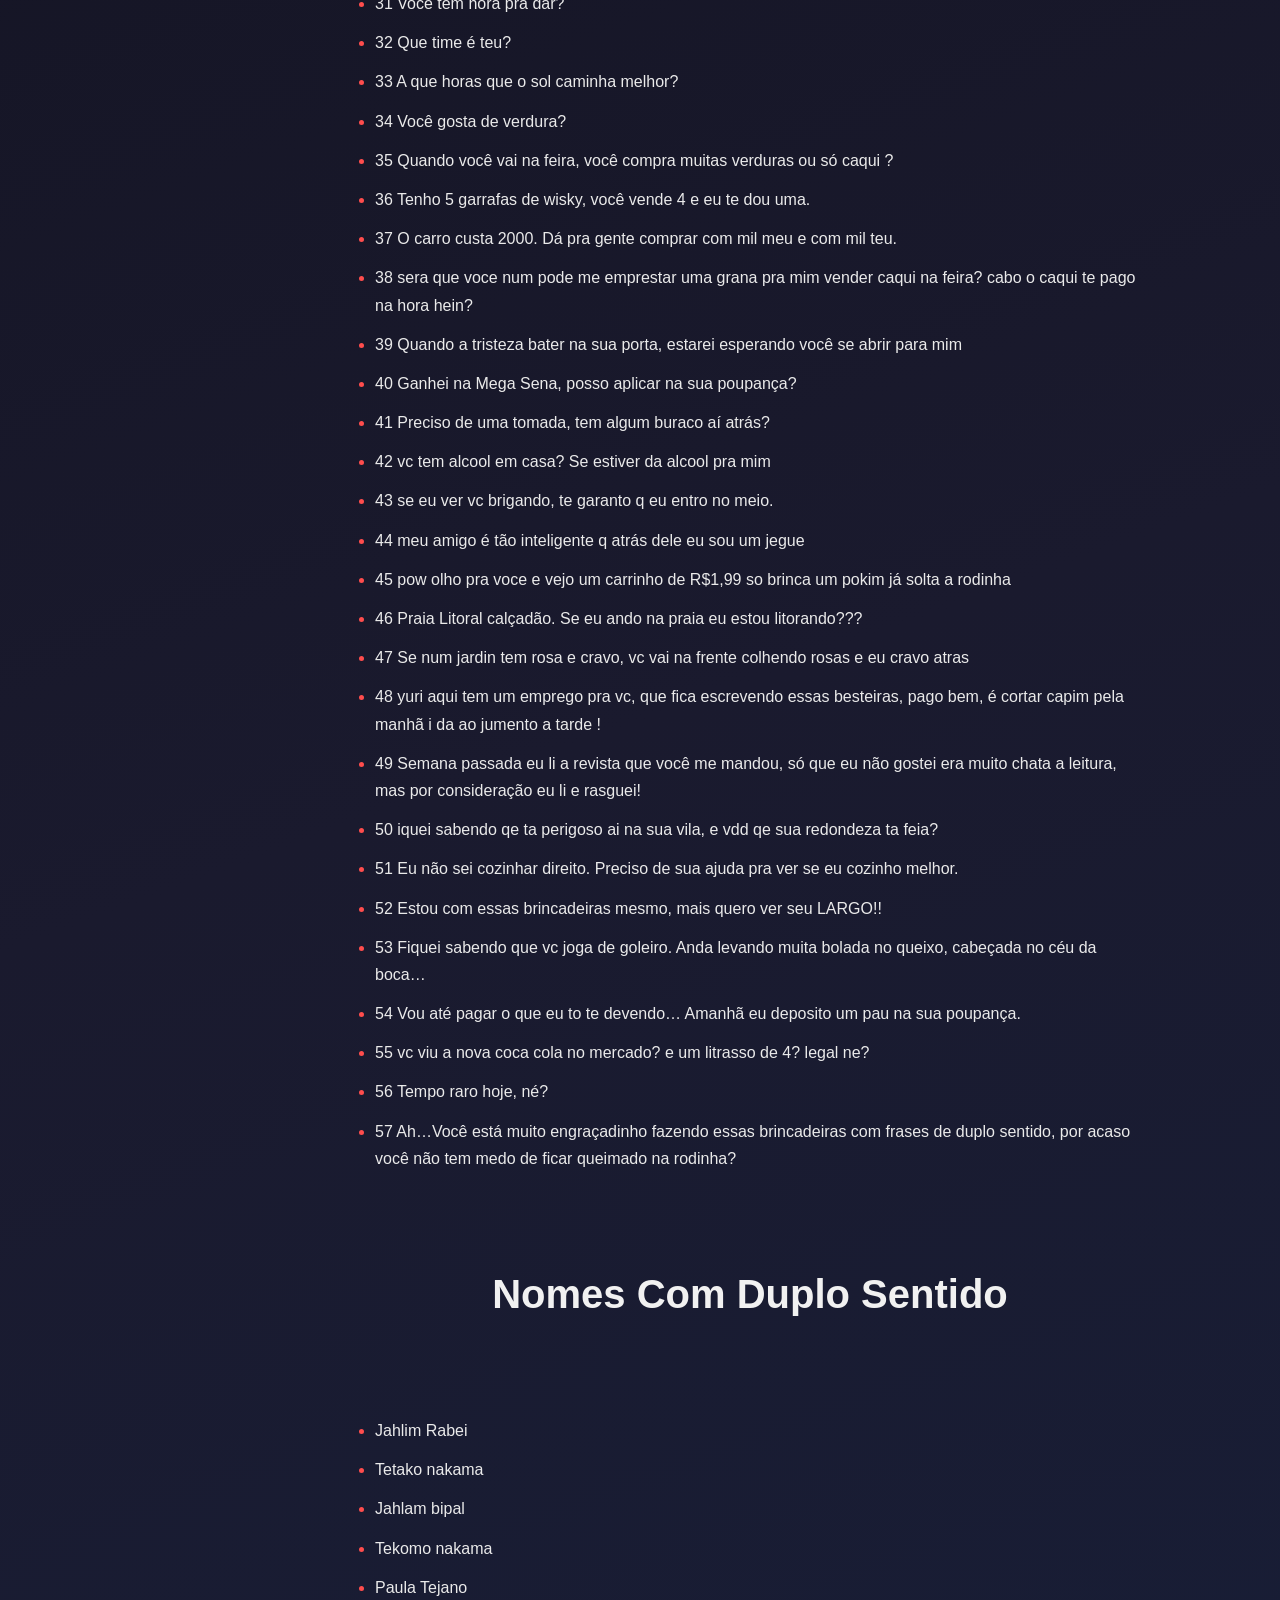
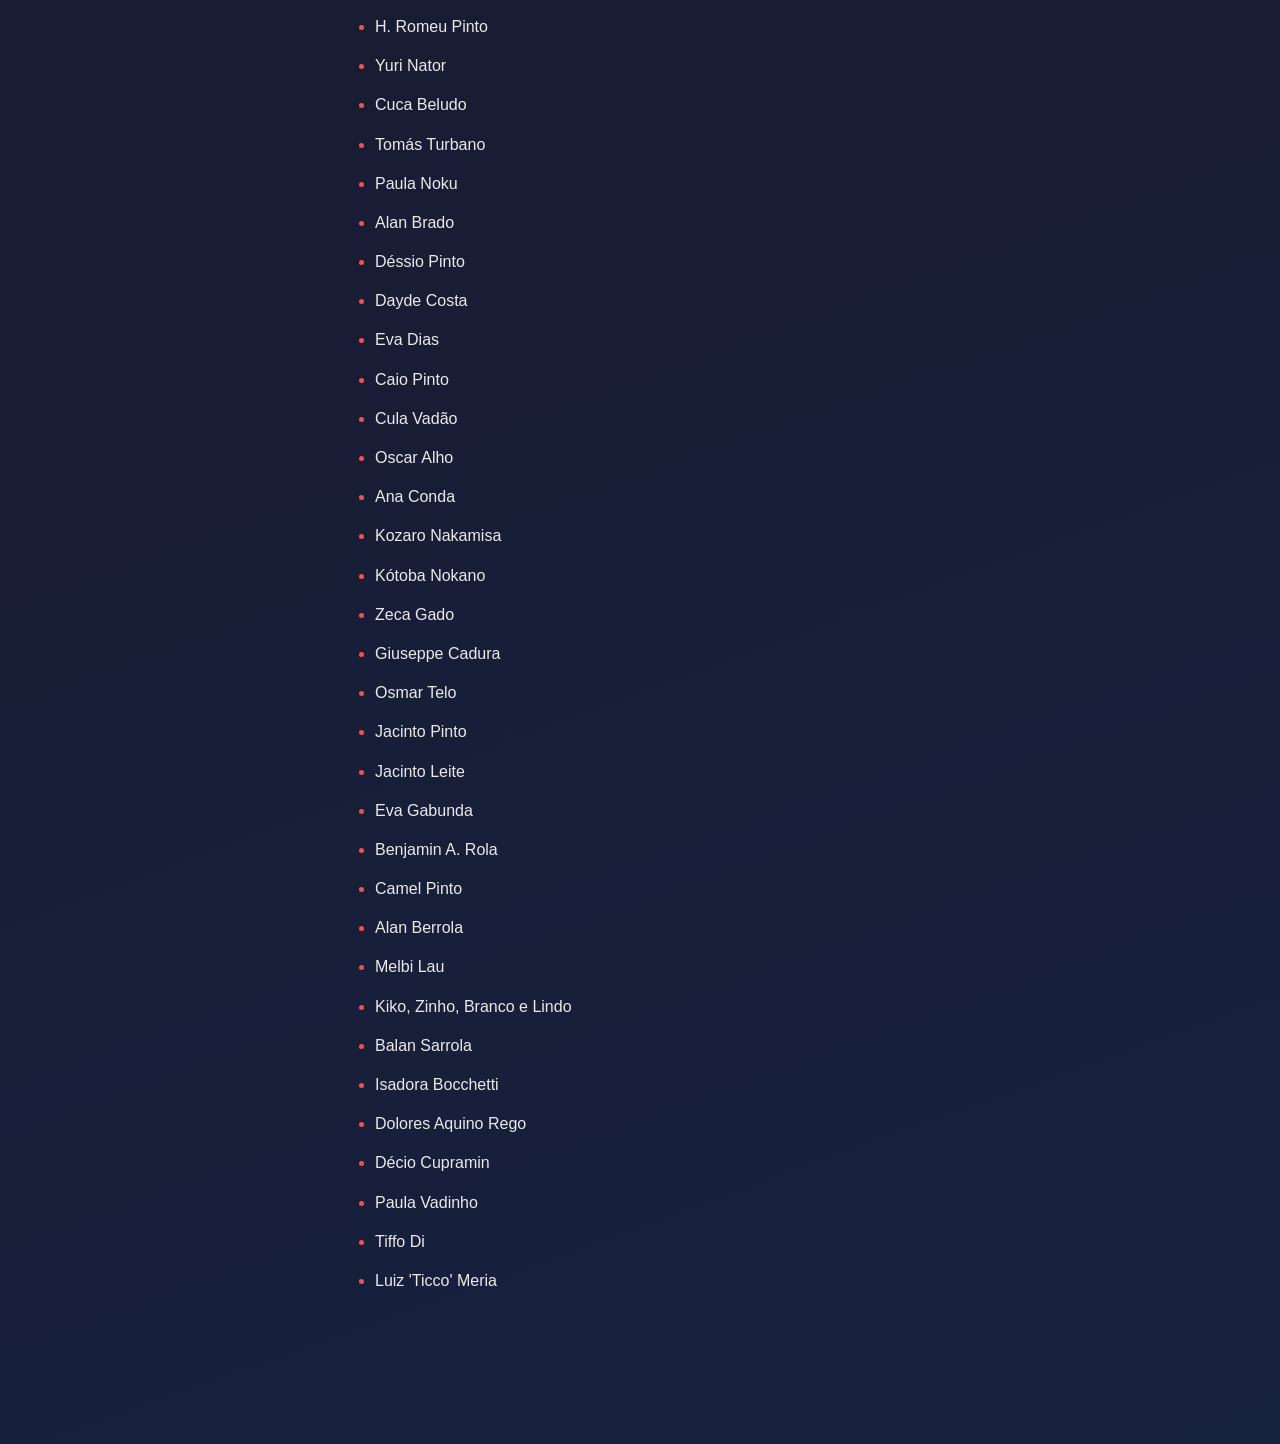
==== commit 1421f829: "atualizacao index e css" ====
--- a/index.html
+++ b/index.html
@@ -7,10 +7,22 @@
     <link rel="stylesheet" href="style.css">
 </head>
 
+<div class="maintenance-overlay">
+    <div class="maintenance-box">
+        <h1>🚧 Site em Manutenção</h1>
+        <p>
+            Estamos ajustando algumas coisas para melhorar sua experiência.
+        </p>
+        <p class="small">
+            Voltamos em breve 😉
+        </p>
+    </div>
+</div>
+
   <body>
 
     <div class="banner-lateral">
-    <img src="img/Captura de tela 2025-12-17 100138.png" alt="Banner lateral">
+    <img src="img/Todo o conteúdo deste site é inteiramente zoeiro e humorístico..png" alt="Banner lateral">
 </div>
 
 <header class="banner-topo">
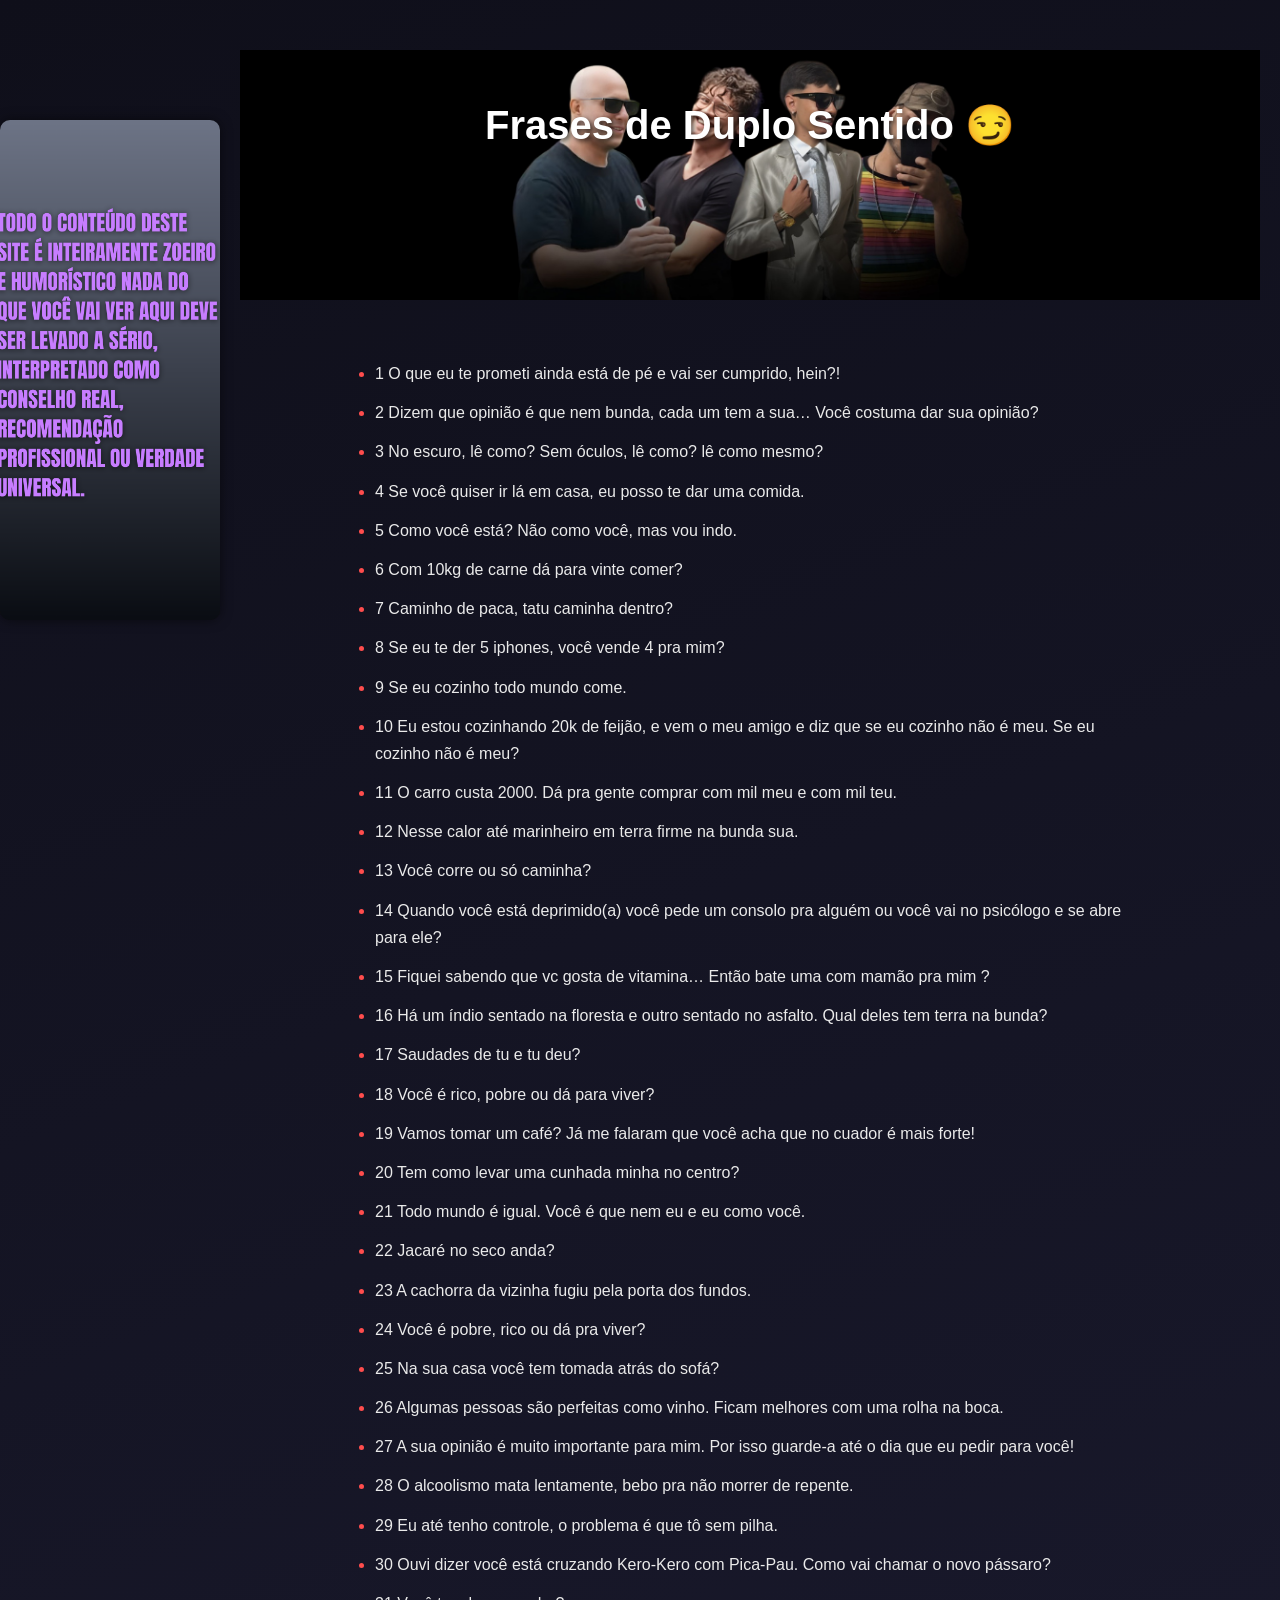
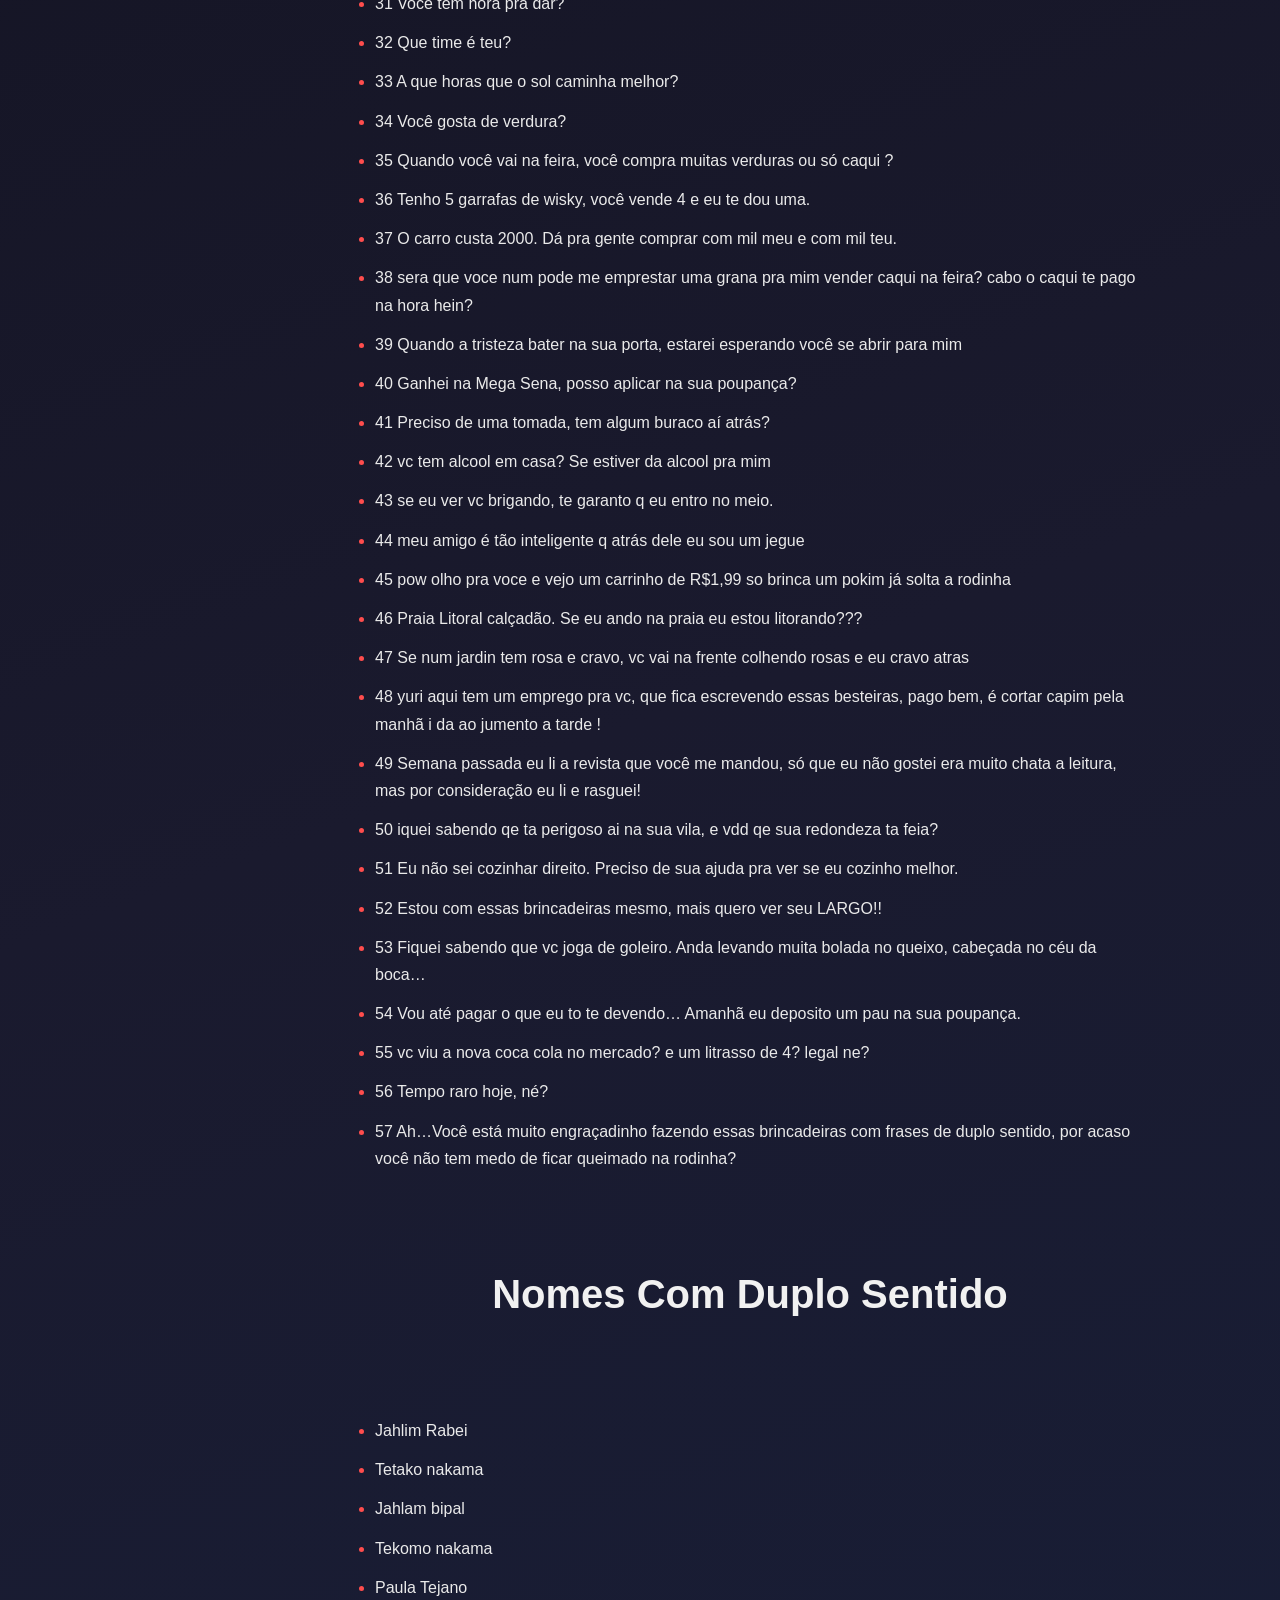
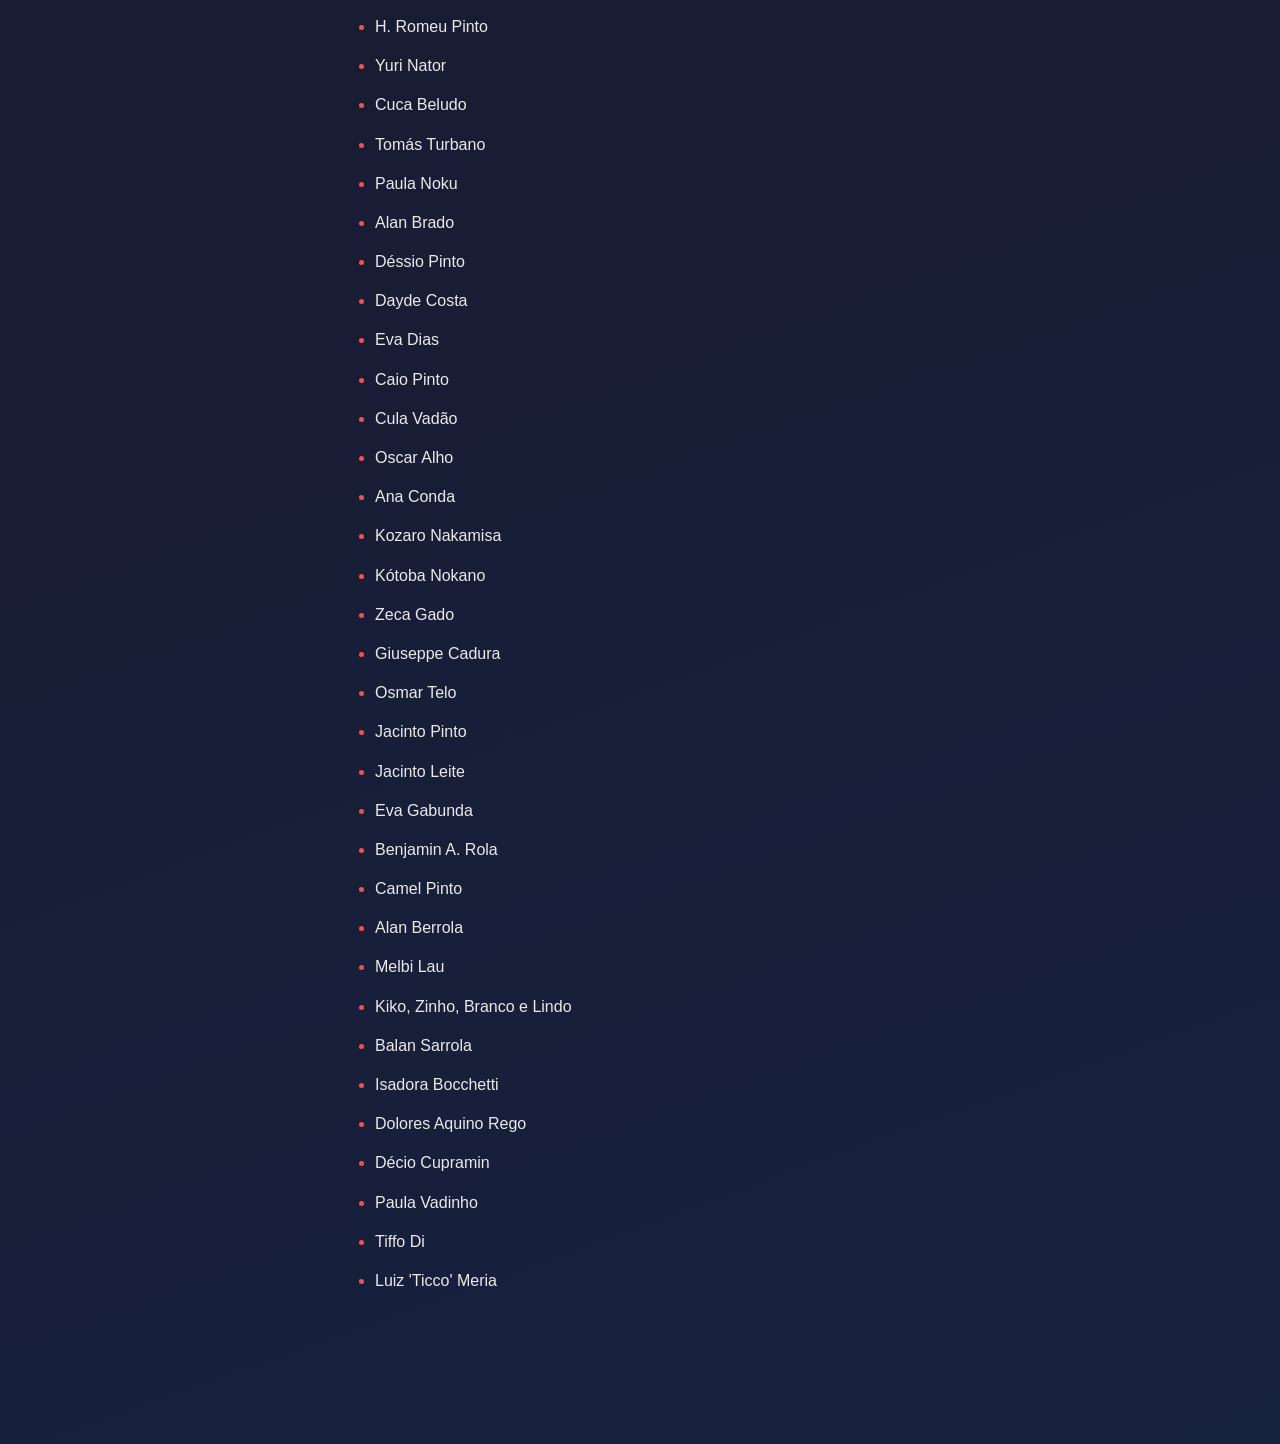
==== commit 4f3c96e3: "atualizacao index e css" ====
--- a/index.html
+++ b/index.html
@@ -6,18 +6,6 @@
     <title>Frases de Duplo Sentido</title>
     <link rel="stylesheet" href="style.css">
 </head>
-
-<div class="maintenance-overlay">
-    <div class="maintenance-box">
-        <h1>🚧 Site em Manutenção</h1>
-        <p>
-            Estamos ajustando algumas coisas para melhorar sua experiência.
-        </p>
-        <p class="small">
-            Voltamos em breve 😉
-        </p>
-    </div>
-</div>
 
   <body>
 
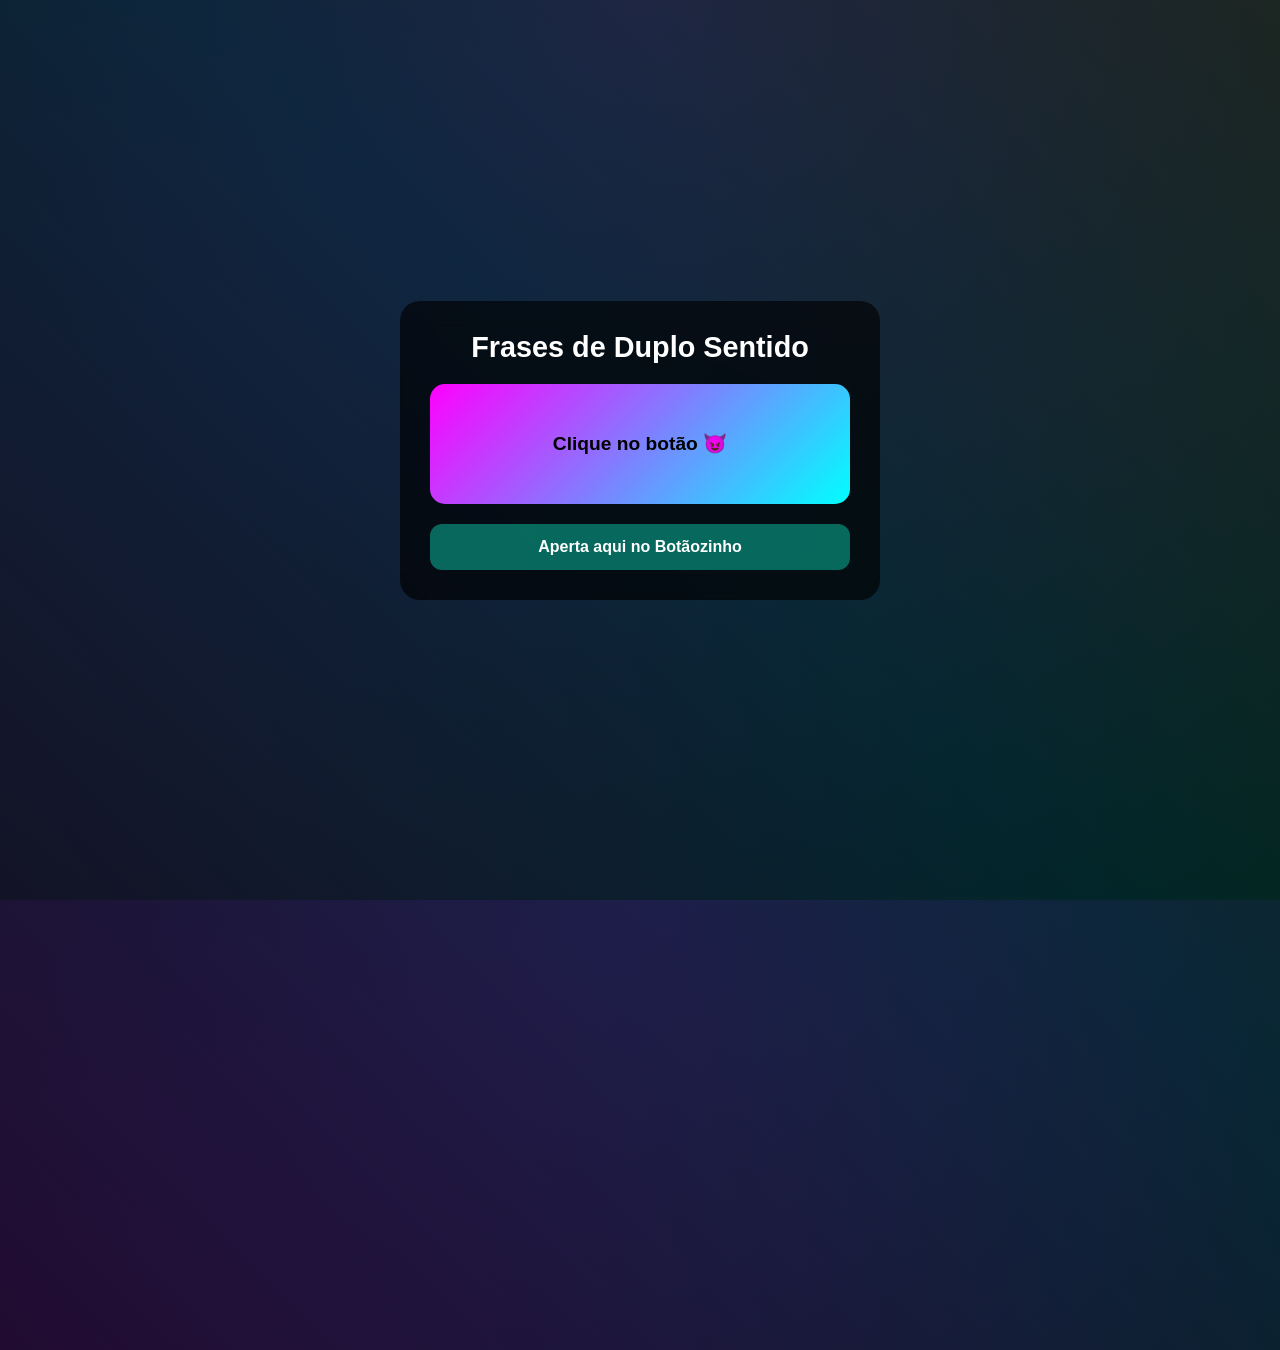
==== commit 358476d6: "first commit" ====
--- a/index.html
+++ b/index.html
@@ -1,124 +1,24 @@
 <!DOCTYPE html>
-<html lang="pt-br">
+<html lang="pt-BR">
 <head>
-    <meta charset="UTF-8">
-    <meta name="viewport" content="width=device-width, initial-scale=1.0">
-    <title>Frases de Duplo Sentido</title>
-    <link rel="stylesheet" href="style.css">
+  <meta charset="UTF-8" />
+  <meta name="viewport" content="width=device-width, initial-scale=1.0" />
+  <title>Frases de Duplo Sentido 😏</title>
+
+  <link rel="stylesheet" href="style.css">
 </head>
+<body>
 
-  <body>
+  <div class="container">
+    <h1>Frases de Duplo Sentido </h1>
 
-    <div class="banner-lateral">
-    <img src="img/Todo o conteúdo deste site é inteiramente zoeiro e humorístico..png" alt="Banner lateral">
-</div>
+    <div class="phrase-box">
+      <p id="phrase" class="phrase">Clique no botão 😈</p>
+    </div>
 
-<header class="banner-topo">
-    <h1>Frases de Duplo Sentido 😏</h1>
-</header>
+    <button id="btn">Aperta aqui no Botãozinho</button>
+  </div>
 
-    <ul class="lista-frases">
-  <li>1 O que eu te prometi ainda está de pé e vai ser cumprido, hein?!</li>
-  <li>2 Dizem que opinião é que nem bunda, cada um tem a sua… Você costuma dar sua opinião?</li>
-  <li>3 No escuro, lê como? Sem óculos, lê como? lê como mesmo?</li>
-  <li>4 Se você quiser ir lá em casa, eu posso te dar uma comida.</li>
-  <li>5 Como você está? Não como você, mas vou indo.</li>
-  <li>6 Com 10kg de carne dá para vinte comer?</li>
-  <li>7 Caminho de paca, tatu caminha dentro?</li>
-  <li>8 Se eu te der 5 iphones, você vende 4 pra mim?</li>
-  <li>9 Se eu cozinho todo mundo come.</li>
-  <li>10 Eu estou cozinhando 20k de feijão, e vem o meu amigo e diz que se eu cozinho não é meu. Se eu cozinho não é meu?</li>
-  <li>11 O carro custa 2000. Dá pra gente comprar com mil meu e com mil teu.</li>
-  <li>12 Nesse calor até marinheiro em terra firme na bunda sua.</li>
-  <li>13 Você corre ou só caminha?</li>
-  <li>14 Quando você está deprimido(a) você pede um consolo pra alguém ou você vai no psicólogo e se abre para ele?</li>
-  <li>15 Fiquei sabendo que vc gosta de vitamina… Então bate uma com mamão pra mim ?</li>
-  <li>16 Há um índio sentado na floresta e outro sentado no asfalto. Qual deles tem terra na bunda?</li>
-  <li>17 Saudades de tu e tu deu?</li>
-  <li>18 Você é rico, pobre ou dá para viver?</li>
-  <li>19 Vamos tomar um café? Já me falaram que você acha que no cuador é mais forte!</li>   
-  <LI>20 Tem como levar uma cunhada minha no centro?</LI>
-  <LI>21 Todo mundo é igual. Você é que nem eu e eu como você.</LI>
-  <li>22 Jacaré no seco anda?</li>
-  <li>23 A cachorra da vizinha fugiu pela porta dos fundos.</li>
-  <li>24 Você é pobre, rico ou dá pra viver?</li>
-  <li>25 Na sua casa você tem tomada atrás do sofá?</li>
-  <li>26 Algumas pessoas são perfeitas como vinho. Ficam melhores com uma rolha na boca.</li>
-  <li>27 A sua opinião é muito importante para mim. Por isso guarde-a até o dia que eu pedir para você!</li>
-  <li>28 O alcoolismo mata lentamente, bebo pra não morrer de repente.</li>
-  <li>29 Eu até tenho controle, o problema é que tô sem pilha.</li>
-  <li>30 Ouvi dizer você está cruzando Kero-Kero com Pica-Pau. Como vai chamar o novo pássaro?</li>
-  <li>31 Você tem hora pra dar?</li>
-  <li>32 Que time é teu?</li>
-  <li>33 A que horas que o sol caminha melhor?</li>
-  <li>34 Você gosta de verdura?</li>
-  <li>35 Quando você vai na feira, você compra muitas verduras ou só caqui ?</li>
-  <li>36 Tenho 5 garrafas de wisky, você vende 4 e eu te dou uma.</li>
-  <li>37 O carro custa 2000. Dá pra gente comprar com mil meu e com mil teu.</li>
-  <li>38 sera que voce num pode me emprestar uma grana pra mim vender caqui na feira? cabo o caqui te pago na hora hein?</li>
-  <li>39 Quando a tristeza bater na sua porta, estarei esperando você se abrir para mim</li>
-  <li>40 Ganhei na Mega Sena, posso aplicar na sua poupança?</li>
-  <li>41 Preciso de uma tomada, tem algum buraco aí atrás?</li>
-  <li>42 vc tem alcool em casa? Se estiver da alcool pra mim</li>
-  <li>43 se eu ver vc brigando, te garanto q eu entro no meio.</li>
-  <li>44 meu amigo é tão inteligente q atrás dele eu sou um jegue</li>
-  <li>45 pow olho pra voce e vejo um carrinho de R$1,99 so brinca um pokim já solta a rodinha</li>
-  <li>46 Praia Litoral calçadão. Se eu ando na praia eu estou litorando???</li>
-  <li>47 Se num jardin tem rosa e cravo, vc vai na frente colhendo rosas e eu cravo atras</li>
-  <li>48 yuri aqui tem um emprego pra vc, que fica escrevendo essas besteiras, pago bem, é cortar capim pela manhã i da ao jumento a tarde !</li>
-  <li>49 Semana passada eu li a revista que você me mandou, só que eu não gostei era muito chata a leitura, mas por consideração eu li e rasguei!</li>
-  <li>50 iquei sabendo qe ta perigoso ai na sua vila, e vdd qe sua redondeza ta feia?</li>
-  <li>51 Eu não sei cozinhar direito. Preciso de sua ajuda pra ver se eu cozinho melhor.</li>
-  <li>52 Estou com essas brincadeiras mesmo, mais quero ver seu LARGO!!</li>
-  <li>53 Fiquei sabendo que vc joga de goleiro. Anda levando muita bolada no queixo, cabeçada no céu da boca…</li>
-  <li>54 Vou até pagar o que eu to te devendo… Amanhã eu deposito um pau na sua poupança.</li>
-  <li>55 vc viu a nova coca cola no mercado? e um litrasso de 4? legal ne?</li>
-  <li>56 Tempo raro hoje, né?</li>
-  <li>57 Ah…Você está muito engraçadinho fazendo essas brincadeiras com frases de duplo sentido, por acaso você não tem medo de ficar queimado na rodinha?</li>
-</ul>
-
-<h1>Nomes Com Duplo Sentido</h1>
-
-  <ul class="lista-2">
-    <li>Jahlim Rabei</li>
-    <li>Tetako nakama</li>
-    <li>Jahlam bipal</li>
-    <li>Tekomo nakama</li>
-    <li>Paula Tejano</li>
-    <li>H. Romeu Pinto</li>
-    <li>Yuri Nator</li>
-    <li>Cuca Beludo</li>
-    <li>Tomás Turbano</li>
-    <li>Paula Noku</li>
-    <li>Alan Brado</li>
-    <li>Déssio Pinto</li>
-    <li>Dayde Costa</li>
-    <li>Eva Dias</li>
-    <li>Caio Pinto</li>
-    <li>Cula Vadão</li>
-    <li>Oscar Alho</li>
-    <li>Ana Conda</li>
-    <li>Kozaro Nakamisa</li>
-    <li>Kótoba Nokano</li>
-    <li>Zeca Gado</li>
-    <li>Giuseppe Cadura</li>
-    <li>Osmar Telo</li>
-    <li>Jacinto Pinto</li>
-    <li>Jacinto Leite</li>
-    <li>Eva Gabunda</li>
-    <li>Benjamin A. Rola</li>
-    <li>Camel Pinto</li>
-    <li>Alan Berrola</li>
-    <li>Melbi Lau</li>
-    <li>Kiko, Zinho, Branco e Lindo</li>
-    <li>Balan Sarrola</li>
-    <li>Isadora Bocchetti</li>
-    <li>Dolores Aquino Rego</li>
-    <li>Décio Cupramin</li>
-    <li>Paula Vadinho</li>
-    <li>Tiffo Di</li>
-    <li>Luiz 'Ticco' Meria</li>
-  </ul>
-
+  <script src="script.js"></script>
 </body>
 </html>
--- a/style.css
+++ b/style.css
@@ -1,166 +1,125 @@
 * {
-    margin: 0;
-    padding: 0;
-    box-sizing: border-box;
-    font-family: 'Inter', Arial, sans-serif;
+  margin: 0;
+  padding: 0;
+  box-sizing: border-box;
+  font-family: 'Poppins', sans-serif;
 }
 
 body {
-    min-height: 100vh;
-    background: linear-gradient(160deg, #0f0f1a, #1a1a2e, #16213e);
-    color: #f1f1f1;
-    padding: 50px 20px;
+  min-height: 100vh;
+  background: radial-gradient(circle at top, #1a002b, #000);
+  display: flex;
+  justify-content: center;
+  align-items: center;
+  color: #fff;
+  overflow: hidden;
 }
 
-.banner-topo {
-    width: 100%;
-    height: 250px;
-    background-image: url(img/img\ 2.png);
-    background-size: cover;
-    background-position: center;
-    color: white;
-    display: flex;
-    flex-direction: column;
-    justify-content: center;
-    align-items: center;
-    text-shadow: 2px 2px 5px rgba(0,0,0,0.7);
-
-    margin-bottom: 60px; /* 👈 ESPAÇO ENTRE BANNER E CONTEÚDO */
+body::before {
+  content: "";
+  position: absolute;
+  width: 200%;
+  height: 200%;
+  background: linear-gradient(
+    45deg,
+    rgba(255,0,255,0.15),
+    rgba(0,255,255,0.15),
+    rgba(255,255,0,0.15)
+  );
+  animation: bgMove 12s infinite linear;
+  z-index: 0;
 }
 
-
-/* TÍTULOS */
-h1 {
-    font-size: 2.5rem;
-    margin-bottom: 100px;
-    text-align: center;
+@keyframes bgMove {
+  0% { transform: translate(0,0); }
+  50% { transform: translate(-25%, -25%); }
+  100% { transform: translate(0,0); }
 }
 
-h2 {
-    font-size: 1.1rem;
-    font-weight: 400;
-    color: #cfcfcf;
-    text-align: center;
-    margin-bottom: 110px;
+.container {
+  position: relative;
+  z-index: 1;
+  width: 90%;
+  max-width: 480px;
+  background: rgba(0,0,0,0.65);
+  backdrop-filter: blur(12px);
+  border-radius: 20px;
+  padding: 30px;
+  text-align: center;
+  animation: entrance 1.2s ease;
 }
 
-/* LISTA BÁSICA, MAS BONITA */
-.lista-frases {
-
-    max-width: 800px;
-    margin: 0 auto;
-    list-style: disc;
-    padding-left: 25px;
-    margin-bottom: 100px; /* espaço após a lista */
+@keyframes entrance {
+  from {
+    opacity: 0;
+    transform: scale(0.8) rotateX(30deg);
+  }
+  to {
+    opacity: 1;
+    transform: scale(1) rotateX(0);
+  }
 }
 
-.lista-frases li {
-    font-size: 1rem;
-    line-height: 1.7;
-    margin-bottom: 12px;
-    color: #eaeaea;
+h1 {
+  font-size: 1.8rem;
+  margin-bottom: 20px;
 }
 
-/* melhora visual das bolinhas */
-.lista-frases li::marker {
-    color: #ff4d4d;
+.phrase-box {
+  min-height: 120px;
+  display: flex;
+  align-items: center;
+  justify-content: center;
+  margin: 20px 0;
+  padding: 20px;
+  border-radius: 15px;
+  background: linear-gradient(135deg, #ff00ff, #00ffff);
+  color: #000;
+  font-size: 1.2rem;
+  font-weight: 600;
+  animation: pulse 3s infinite;
 }
 
-.lista-2 {
-
-    max-width: 800px;
-    margin: 0 auto;
-    list-style: disc;
-    padding-left: 25px;
-    margin-bottom: 100px; /* espaço após a lista */
-
+.phrase {
+  animation: textIn 0.6s ease;
 }
 
-.lista-2 li {
-
-    font-size: 1rem;
-    line-height: 1.7;
-    margin-bottom: 12px;
-    color: #eaeaea;
+@keyframes textIn {
+  from {
+    opacity: 0;
+    transform: translateY(15px) scale(0.9);
+  }
+  to {
+    opacity: 1;
+    transform: translateY(0) scale(1);
+  }
 }
 
-/* melhora visual das bolinhas */
-.lista-2 li::marker {
-    color: #ff4d4d;
+button {
+  width: 100%;
+  padding: 14px;
+  border: none;
+  border-radius: 12px;
+  background: #0ee9c46b;
+  color: #fff;
+  font-size: 1rem;
+  font-weight: bold;
+  cursor: pointer;
+  transition: 0.3s;
 }
 
-/* ============================= */
-/* OVERLAY DE SITE EM MANUTENÇÃO */
-/* ============================= */
-
-.maintenance-overlay {
-    position: fixed;
-    inset: 0;
-    background: linear-gradient(160deg, #0f0f1a, #1a1a2e, #16213e);
-    display: flex;
-    align-items: center;
-    justify-content: center;
-    z-index: 999999; /* fica acima de tudo */
+button:hover {
+  background: #00ffff;
+  color: #000;
+  transform: scale(1.05);
 }
 
-/* Caixa central */
-.maintenance-box {
-    background: rgba(255, 255, 255, 0.06);
-    border: 1px solid rgba(255, 255, 255, 0.15);
-    padding: 40px;
-    border-radius: 18px;
-    max-width: 420px;
-    width: 90%;
-    text-align: center;
-    backdrop-filter: blur(12px);
-    box-shadow: 0 0 40px rgba(0, 0, 0, 0.5);
+@media (max-width: 480px) {
+  h1 {
+    font-size: 1.5rem;
+  }
+
+  .phrase-box {
+    font-size: 1rem;
+  }
 }
-
-/* Título */
-.maintenance-box h1 {
-    font-size: 2rem;
-    margin-bottom: 15px;
-    color: #ffffff;
-}
-
-/* Texto */
-.maintenance-box p {
-    font-size: 1rem;
-    line-height: 1.6;
-    color: #dddddd;
-}
-
-/* Texto menor */
-.maintenance-box .small {
-    margin-top: 12px;
-    font-size: 0.9rem;
-    opacity: 0.8;
-}
-
-/* ============================= */
-/* BANNER LATERAL ESQUERDO */
-/* ============================= */
-
-.banner-lateral {
-    position: fixed;
-    top: 120px; /* ajusta distância do topo */
-    left: 0;
-    width: 220px;
-    height: 500px;
-    background: #111;
-    border-radius: 10px;
-    overflow: hidden;
-    box-shadow: 0px 0px 12px rgba(0,0,0,0.5);
-    z-index: 900;
-}
-
-.banner-lateral img {
-    width: 100%;
-    height: 100%;
-    object-fit: cover;
-}
-
-/* empurrar o conteúdo para a direita */
-body {
-    padding-left: 240px;
-}
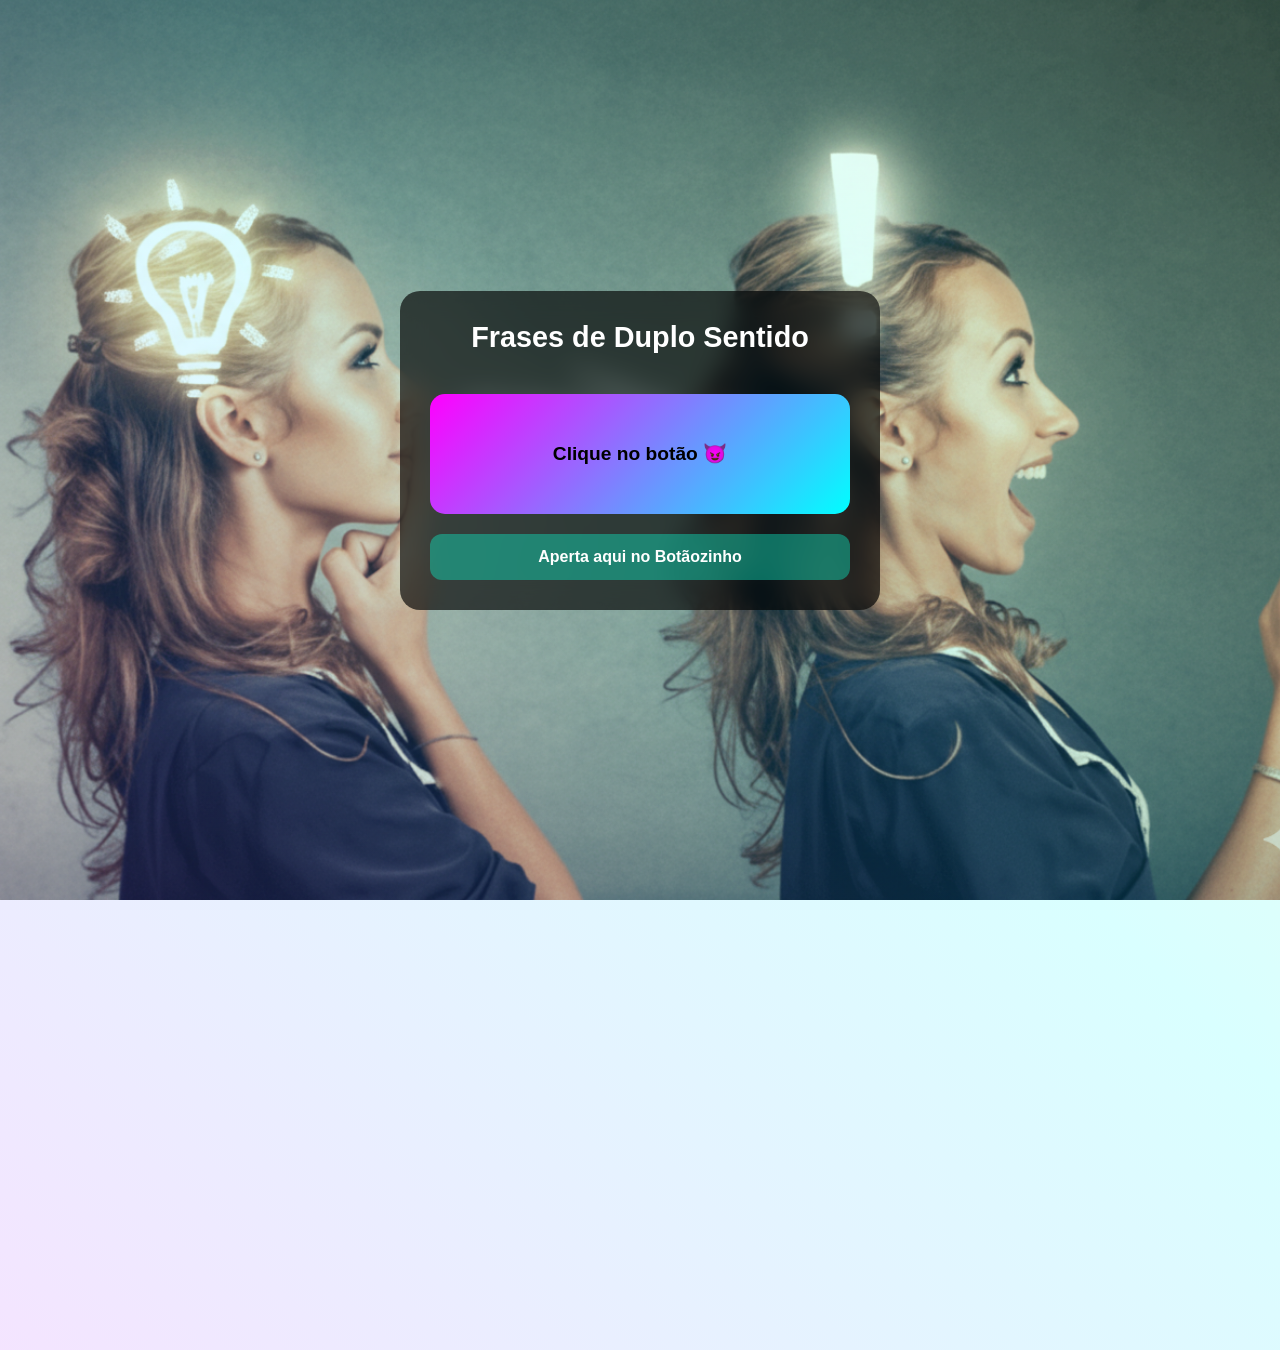
==== commit 057b47c9: "alteração img" ====
--- a/index.html
+++ b/index.html
@@ -4,19 +4,31 @@
   <meta charset="UTF-8" />
   <meta name="viewport" content="width=device-width, initial-scale=1.0" />
   <title>Frases de Duplo Sentido 😏</title>
-
   <link rel="stylesheet" href="style.css">
 </head>
 <body>
 
   <div class="container">
-    <h1>Frases de Duplo Sentido </h1>
+    <h1>Frases de Duplo Sentido</h1>
 
     <div class="phrase-box">
       <p id="phrase" class="phrase">Clique no botão 😈</p>
     </div>
 
+    <!-- BOTÃO PRINCIPAL -->
     <button id="btn">Aperta aqui no Botãozinho</button>
+
+    <!-- OPÇÕES (EMBAIXO DO BOTÃO) -->
+    <div id="choiceBox" class="choice-box hidden">
+      <button class="accept">Aceito 😏</button>
+      <button class="reject">Pra láaa 🙄</button>
+    </div>
+
+    <!-- RESULTADO -->
+    <div id="result" class="result hidden">
+      <p class="result-text"> 😈</p>
+      <img src="img/0e65569a-6fb0-4d83-b281-743700e7f8dc.webp" alt="gif engraçado">
+    </div>
   </div>
 
   <script src="script.js"></script>
--- a/style.css
+++ b/style.css
@@ -7,10 +7,12 @@
 
 body {
   min-height: 100vh;
-  background: radial-gradient(circle at top, #1a002b, #000);
   display: flex;
   justify-content: center;
   align-items: center;
+  background-image: url(img/fundo.png);
+  background-size: cover;
+  background-repeat: no-repeat;
   color: #fff;
   overflow: hidden;
 }
@@ -47,6 +49,10 @@
   padding: 30px;
   text-align: center;
   animation: entrance 1.2s ease;
+
+  display: flex;
+  flex-direction: column;
+  align-items: stretch;
 }
 
 @keyframes entrance {
@@ -114,6 +120,68 @@
   transform: scale(1.05);
 }
 
+/* ===================== */
+/*  BOTÕES ACEITO / NÃO  */
+/* ===================== */
+
+.choice-box {
+  margin-top: 12px;
+  display: flex;
+  flex-direction: column;
+  gap: 10px;
+  width: 100%;
+}
+
+.choice-box button {
+  width: 100%;
+  padding: 14px;
+  border-radius: 12px;
+  border: none;
+  font-weight: bold;
+  cursor: pointer;
+}
+
+.accept {
+  background: #1effa3;
+  color: #000;
+}
+
+.accept:hover {
+  transform: scale(1.05);
+}
+
+.reject {
+  background: #ff5c5c;
+  color: #fff;
+}
+
+.reject:hover {
+  transform: scale(1.05);
+}
+
+/* ===================== */
+/*  RESULTADO FINAL      */
+/* ===================== */
+
+.result {
+  margin-top: 20px;
+  animation: textIn 0.6s ease;
+}
+
+.result img {
+  width: 100%;
+  border-radius: 15px;
+  margin-top: 10px;
+}
+
+/* ===================== */
+/*  UTILIDADES           */
+/* ===================== */
+
+.hidden {
+  display: none;
+}
+
 @media (max-width: 480px) {
   h1 {
     font-size: 1.5rem;
